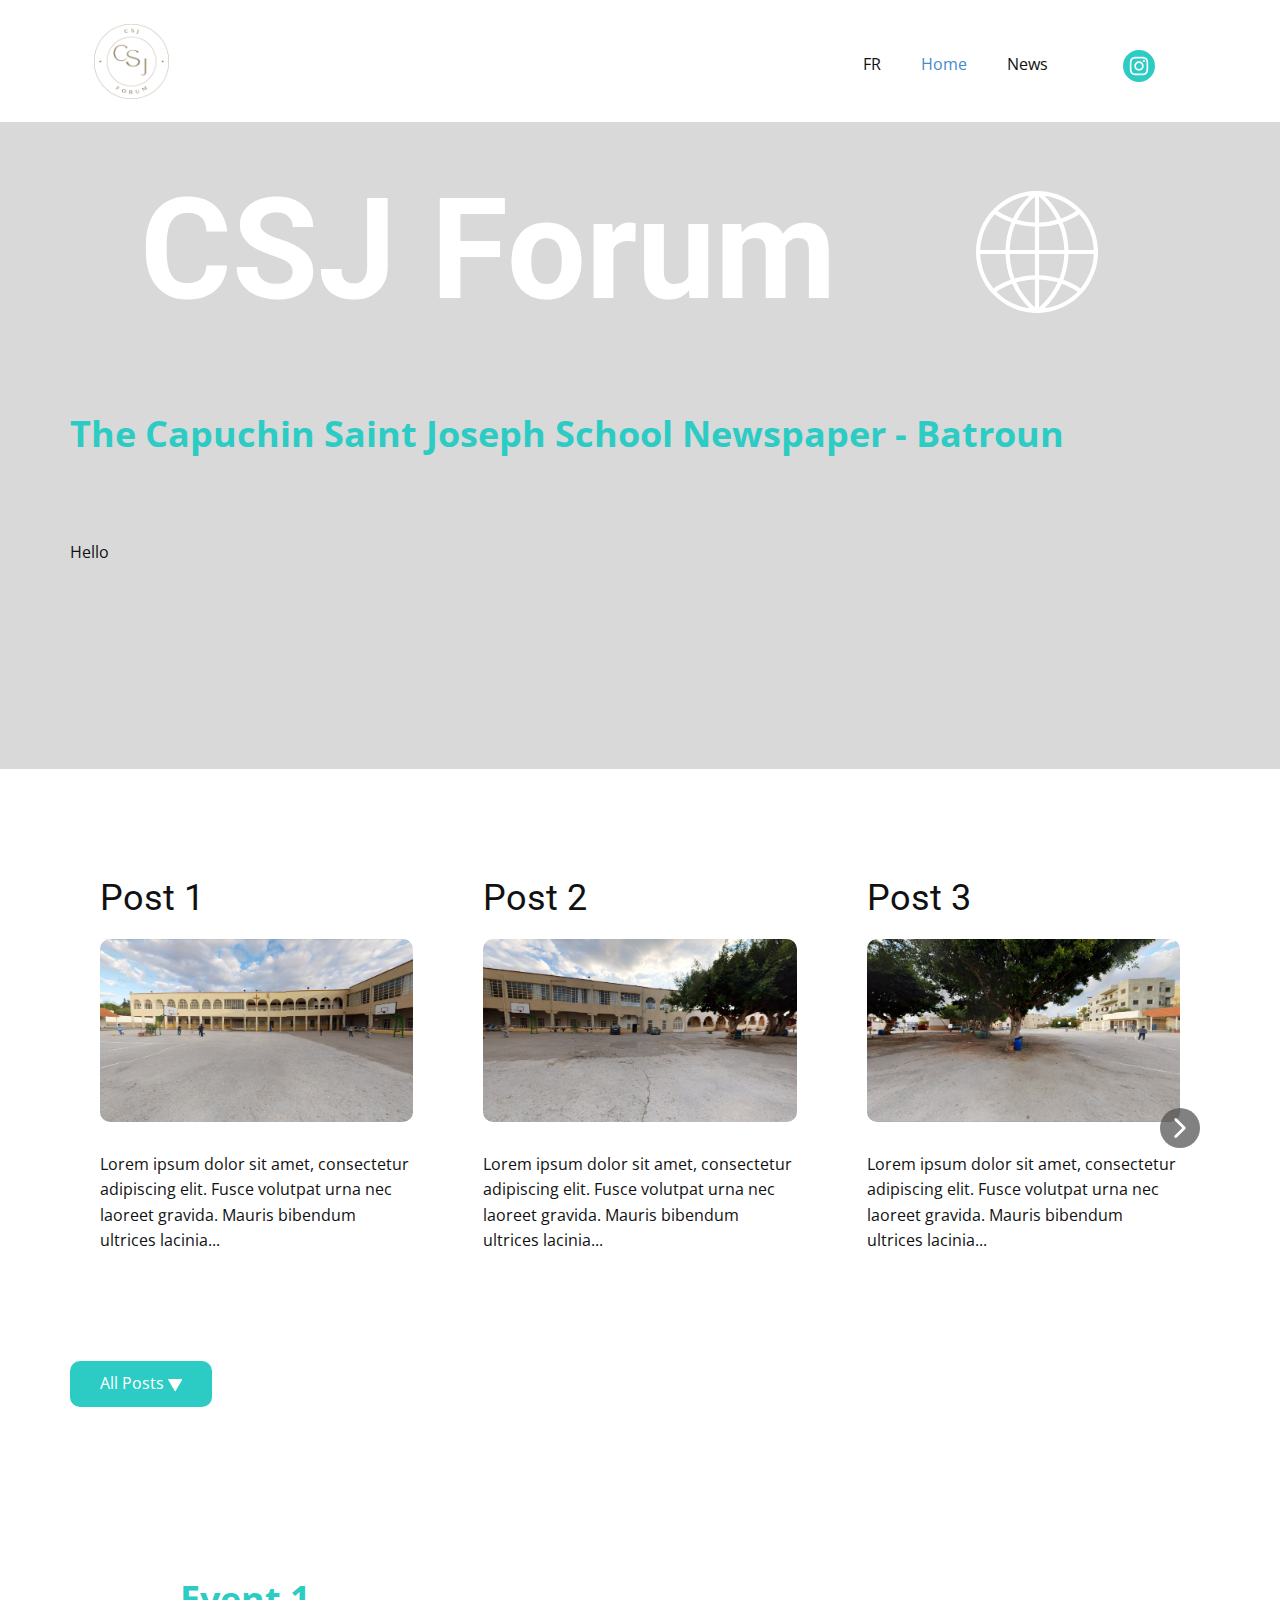
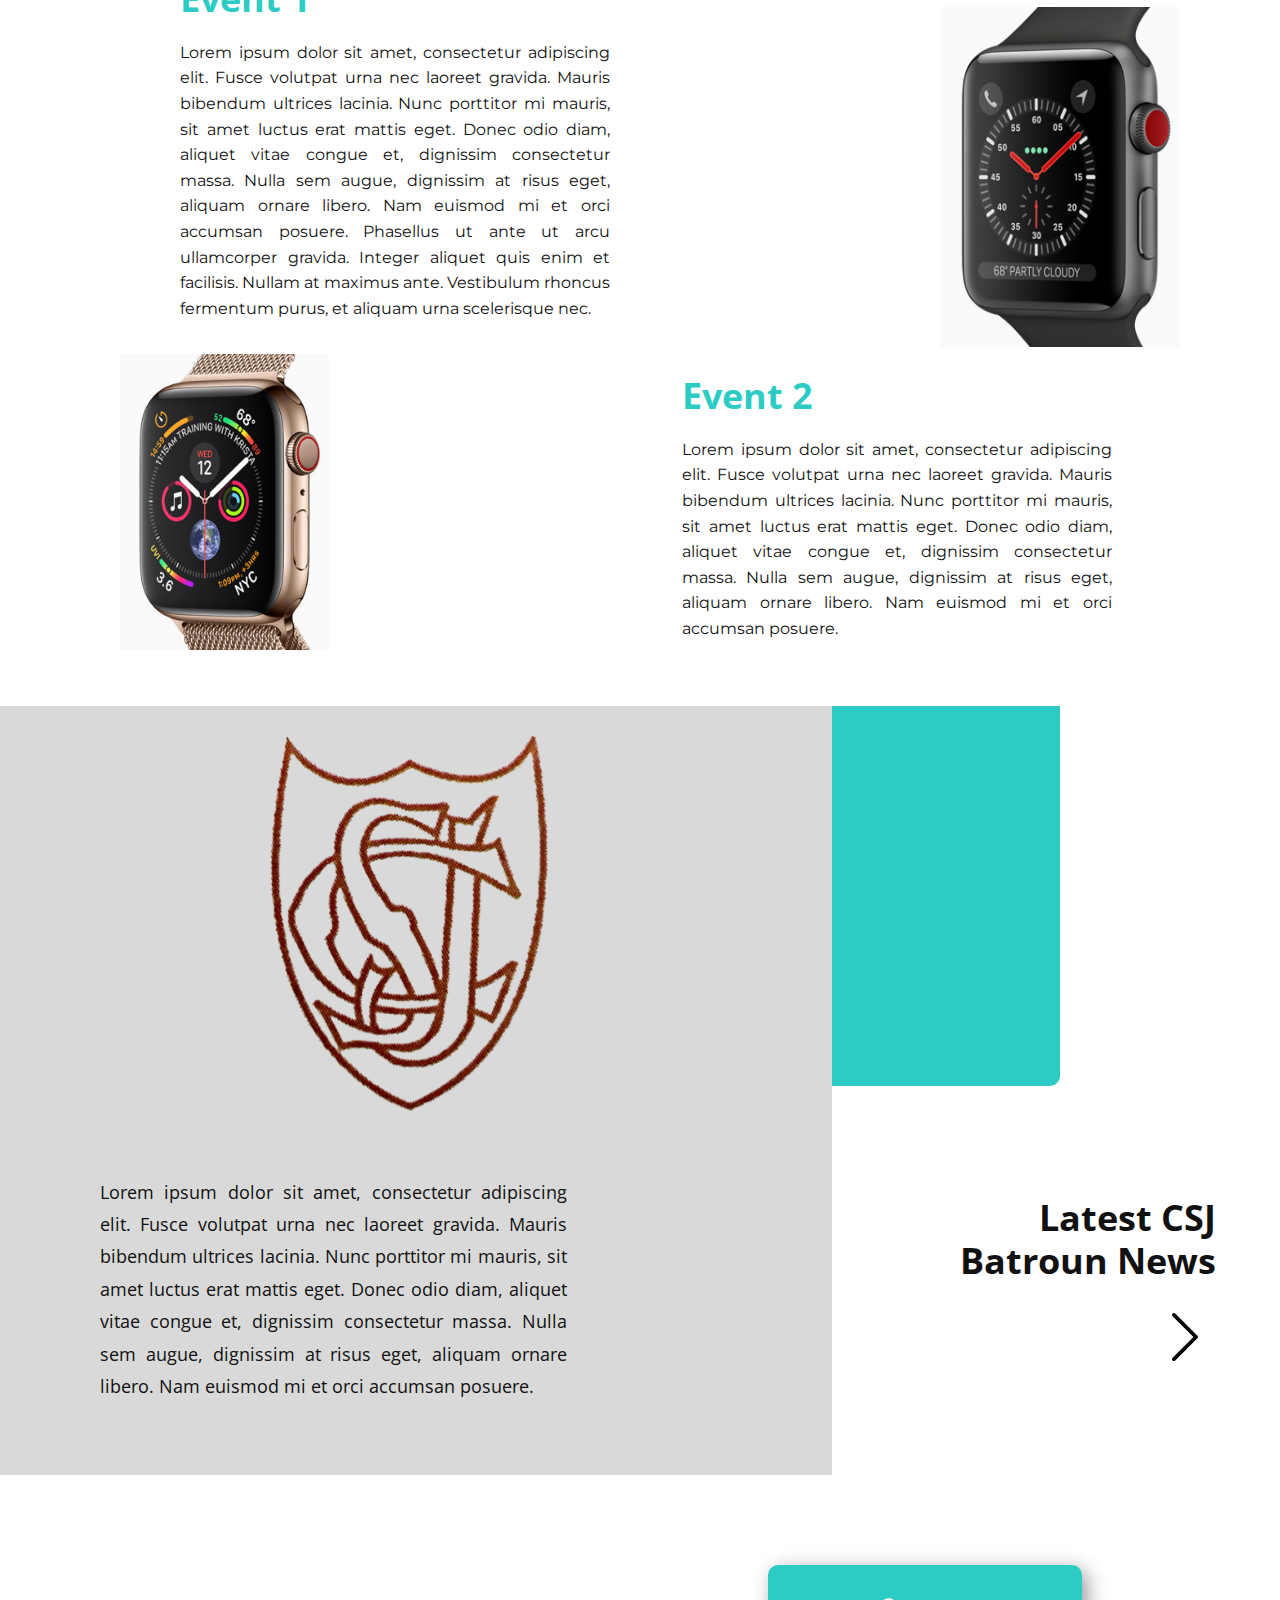
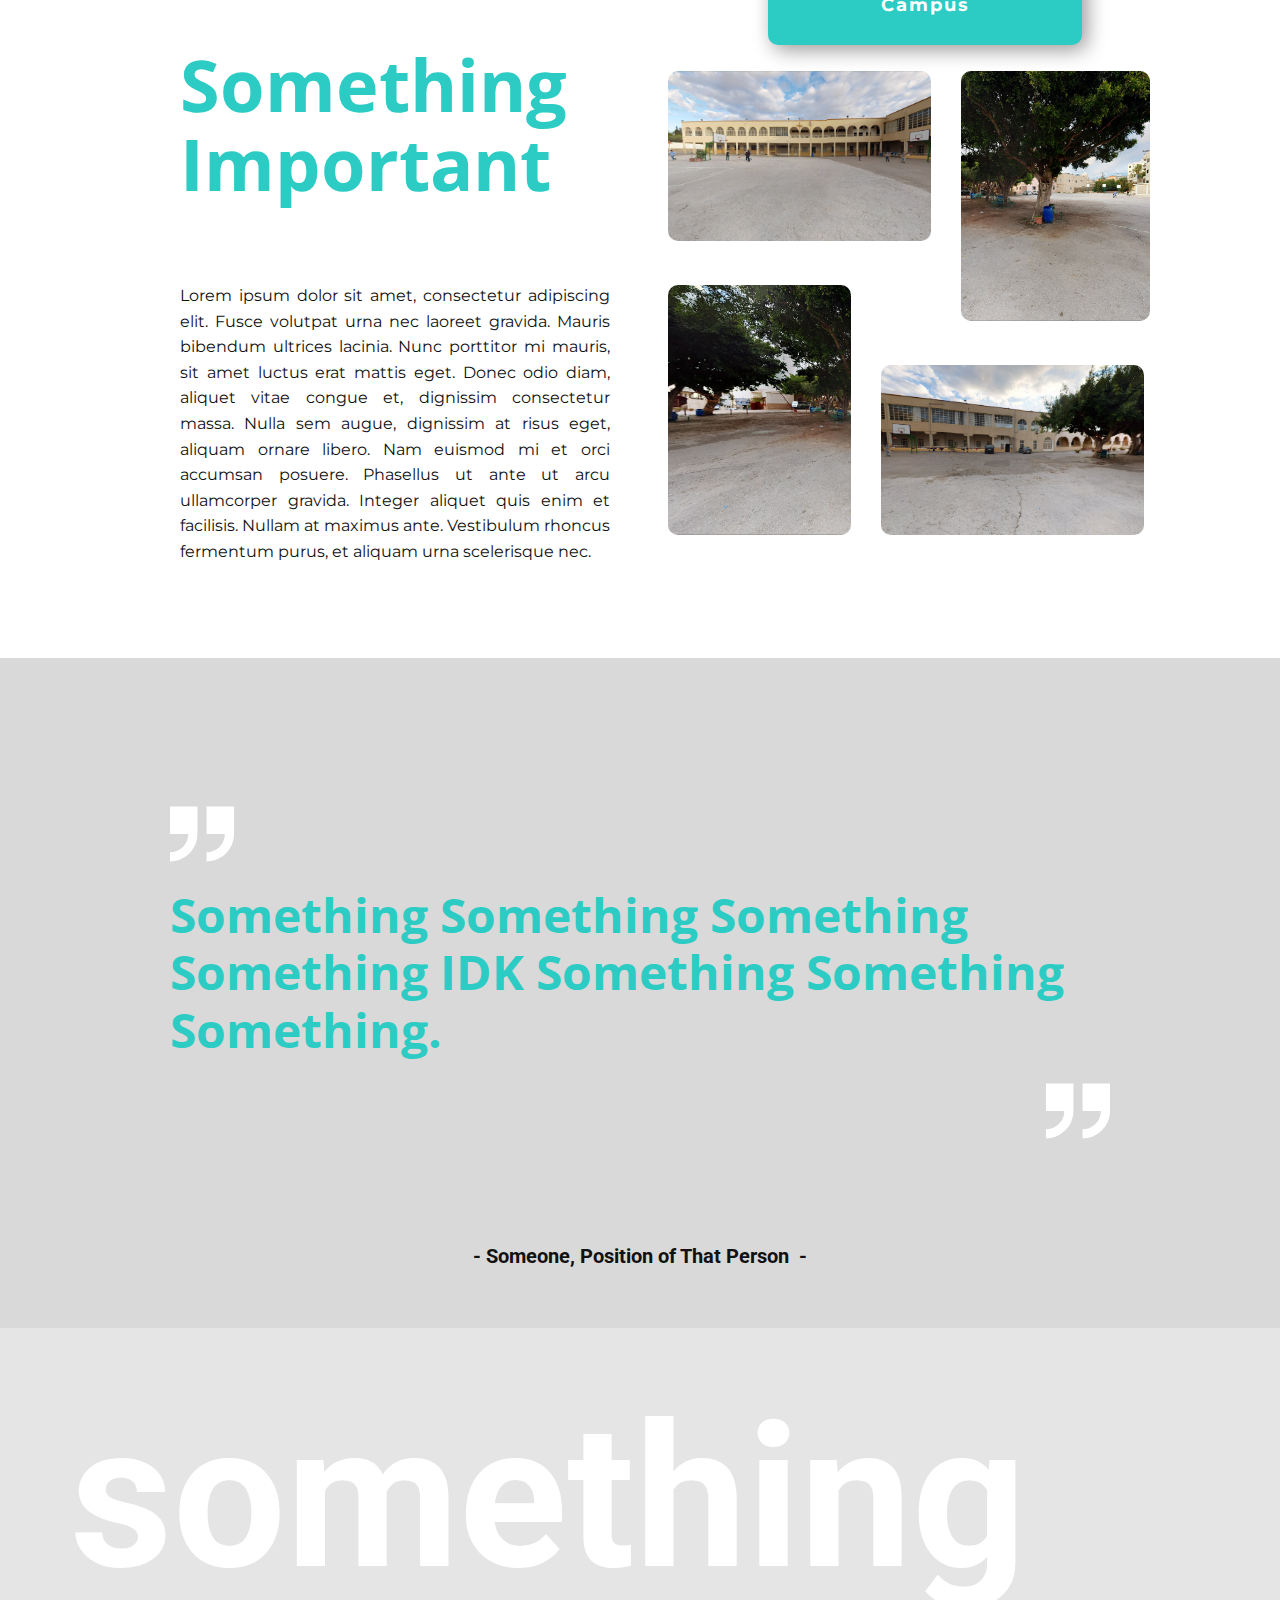
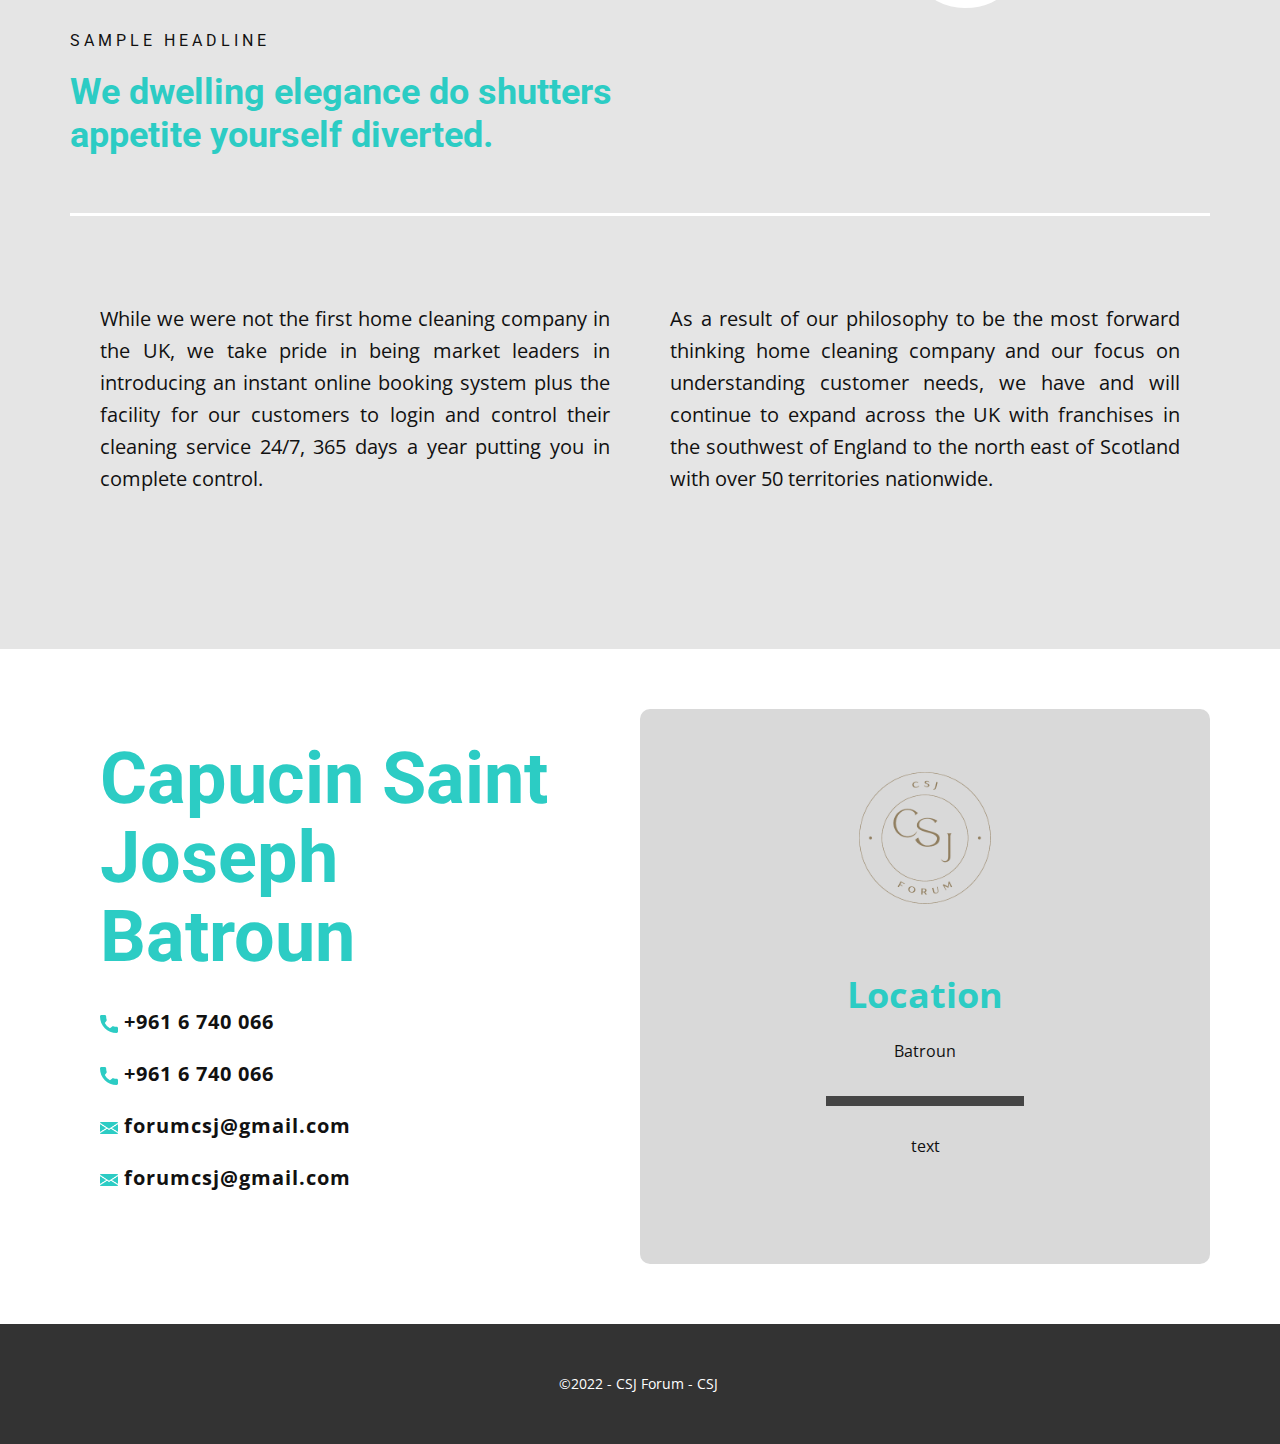
==== index.html @ afb4d29d "SIte" ====
<!DOCTYPE html>
<html style="font-size: 16px;">
  <head>
    <meta name="viewport" content="width=device-width, initial-scale=1.0">
    <meta charset="utf-8">
    <meta name="keywords" content="about us, Mission and Goals, Meet our team, solutio​​ns, ​We are information security.">
    <meta name="description" content="">
    <meta name="page_type" content="np-template-header-footer-from-plugin">
    <title>Home</title>
    <link rel="stylesheet" href="/nicepage.css" media="screen">
<link rel="stylesheet" href="/Home.css" media="screen">
    <script class="u-script" type="text/javascript" src="/jquery.js" defer=""></script>
    <script class="u-script" type="text/javascript" src="/nicepage.js" defer=""></script>
    <meta name="generator" content="Nicepage 4.8.2, nicepage.com">
    <link id="u-theme-google-font" rel="stylesheet" href="https://fonts.googleapis.com/css?family=Roboto:100,100i,300,300i,400,400i,500,500i,700,700i,900,900i|Open+Sans:300,300i,400,400i,500,500i,600,600i,700,700i,800,800i">
    <link id="u-page-google-font" rel="stylesheet" href="https://fonts.googleapis.com/css?family=Montserrat:100,100i,200,200i,300,300i,400,400i,500,500i,600,600i,700,700i,800,800i,900,900i">
    
    
    
    
    
    
    
    
    
    <script type="application/ld+json">{
		"@context": "http://schema.org",
		"@type": "Organization",
		"name": "",
		"logo": "/images/logocolored1.png",
		"sameAs": [
				"https://www.instagram.com/csjforum/"
		]
}</script>
    <meta name="theme-color" content="#478ac9">
    <meta property="og:title" content="Home">
    <meta property="og:type" content="website">
  </head>
  <body class="u-body u-overlap u-white u-xl-mode"><header class="u-clearfix u-header u-white u-header" id="sec-35df"><div class="u-clearfix u-sheet u-sheet-1">
        <a style="margin: 5px;" href="/home.html" data-page-id="754426439" class="u-image u-logo u-image-1" data-image-width="800" data-image-height="800" title="Home">
          <img src="/images/logocolored1.png" class="u-logo-image u-logo-image-1">
        </a>
        <nav class="u-menu u-menu-dropdown u-offcanvas u-menu-1">
          <div class="menu-collapse" style="font-size: 1rem; letter-spacing: 0px;">
            <a class="u-button-style u-custom-left-right-menu-spacing u-custom-padding-bottom u-custom-top-bottom-menu-spacing u-nav-link u-text-active-palette-1-base u-text-hover-palette-2-base" href="#">
              <svg class="u-svg-link" viewBox="0 0 24 24"><use xmlns:xlink="http://www.w3.org/1999/xlink" xlink:href="#menu-hamburger"></use></svg>
              <svg class="u-svg-content" version="1.1" id="menu-hamburger" viewBox="0 0 16 16" x="0px" y="0px" xmlns:xlink="http://www.w3.org/1999/xlink" xmlns="http://www.w3.org/2000/svg"><g><rect y="1" width="16" height="2"></rect><rect y="7" width="16" height="2"></rect><rect y="13" width="16" height="2"></rect>
</g></svg>
            </a>
          </div>
          <div class="u-custom-menu u-nav-container">
            <ul class="u-nav u-unstyled u-nav-1"><li class="u-nav-item"><a class="u-button-style u-nav-link u-text-active-palette-1-base u-text-hover-palette-2-base" href="index2.html" style="padding: 10px 20px;">FR</a>
            </li><li class="u-nav-item"><a class="u-button-style u-nav-link u-text-active-palette-1-base u-text-hover-palette-2-base" href="home.html" style="padding: 10px 20px;">Home</a>
</li><li class="u-nav-item"><a class="u-button-style u-nav-link u-text-active-palette-1-base u-text-hover-palette-2-base" href="/blog/blog.html" style="padding: 10px 20px;">News</a>
</li></ul>
          </div>
          <div class="u-custom-menu u-nav-container-collapse">
            <div class="u-black u-container-style u-inner-container-layout u-opacity u-opacity-95 u-sidenav">
              <div class="u-inner-container-layout u-sidenav-overflow">
                <div class="u-menu-close"></div>
                <ul class="u-align-center u-nav u-popupmenu-items u-unstyled u-nav-2"><li class="u-nav-item"><a class="u-button-style u-nav-link u-text-active-palette-1-base u-text-hover-palette-2-base" href="index2.html" style="padding: 10px 20px;">FR</a>
                </li><li class="u-nav-item"><a class="u-button-style u-nav-link" href="home.html">Home</a>
</li><li class="u-nav-item"><a class="u-button-style u-nav-link" href="/blog/blog.html">News</a>
</li></ul>
              </div>
            </div>
            <div class="u-black u-menu-overlay u-opacity u-opacity-70"></div>
          </div>
        </nav>
        <div class="u-enable-responsive u-social-icons u-spacing-30 u-social-icons-1">
          <a class="u-social-url" title="instagram" target="_blank" href="https://www.instagram.com/csjforum/"><span class="u-icon u-icon-circle u-social-icon u-social-instagram u-text-palette-4-dark-1"><svg class="u-svg-link" preserveAspectRatio="xMidYMin slice" viewBox="0 0 512 512"><use xmlns:xlink="http://www.w3.org/1999/xlink" xlink:href="#svg-3566"></use></svg><svg class="u-svg-content" viewBox="0 0 512 512" id="svg-3566"><path d="m305 256c0 27.0625-21.9375 49-49 49s-49-21.9375-49-49 21.9375-49 49-49 49 21.9375 49 49zm0 0"></path><path d="m370.59375 169.304688c-2.355469-6.382813-6.113281-12.160157-10.996094-16.902344-4.742187-4.882813-10.515625-8.640625-16.902344-10.996094-5.179687-2.011719-12.960937-4.40625-27.292968-5.058594-15.503906-.707031-20.152344-.859375-59.402344-.859375-39.253906 0-43.902344.148438-59.402344.855469-14.332031.65625-22.117187 3.050781-27.292968 5.0625-6.386719 2.355469-12.164063 6.113281-16.902344 10.996094-4.882813 4.742187-8.640625 10.515625-11 16.902344-2.011719 5.179687-4.40625 12.964843-5.058594 27.296874-.707031 15.5-.859375 20.148438-.859375 59.402344 0 39.25.152344 43.898438.859375 59.402344.652344 14.332031 3.046875 22.113281 5.058594 27.292969 2.359375 6.386719 6.113281 12.160156 10.996094 16.902343 4.742187 4.882813 10.515624 8.640626 16.902343 10.996094 5.179688 2.015625 12.964844 4.410156 27.296875 5.0625 15.5.707032 20.144532.855469 59.398438.855469 39.257812 0 43.90625-.148437 59.402344-.855469 14.332031-.652344 22.117187-3.046875 27.296874-5.0625 12.820313-4.945312 22.953126-15.078125 27.898438-27.898437 2.011719-5.179688 4.40625-12.960938 5.0625-27.292969.707031-15.503906.855469-20.152344.855469-59.402344 0-39.253906-.148438-43.902344-.855469-59.402344-.652344-14.332031-3.046875-22.117187-5.0625-27.296874zm-114.59375 162.179687c-41.691406 0-75.488281-33.792969-75.488281-75.484375s33.796875-75.484375 75.488281-75.484375c41.6875 0 75.484375 33.792969 75.484375 75.484375s-33.796875 75.484375-75.484375 75.484375zm78.46875-136.3125c-9.742188 0-17.640625-7.898437-17.640625-17.640625s7.898437-17.640625 17.640625-17.640625 17.640625 7.898437 17.640625 17.640625c-.003906 9.742188-7.898437 17.640625-17.640625 17.640625zm0 0"></path><path d="m256 0c-141.363281 0-256 114.636719-256 256s114.636719 256 256 256 256-114.636719 256-256-114.636719-256-256-256zm146.113281 316.605469c-.710937 15.648437-3.199219 26.332031-6.832031 35.683593-7.636719 19.746094-23.246094 35.355469-42.992188 42.992188-9.347656 3.632812-20.035156 6.117188-35.679687 6.832031-15.675781.714844-20.683594.886719-60.605469.886719-39.925781 0-44.929687-.171875-60.609375-.886719-15.644531-.714843-26.332031-3.199219-35.679687-6.832031-9.8125-3.691406-18.695313-9.476562-26.039063-16.957031-7.476562-7.339844-13.261719-16.226563-16.953125-26.035157-3.632812-9.347656-6.121094-20.035156-6.832031-35.679687-.722656-15.679687-.890625-20.6875-.890625-60.609375s.167969-44.929688.886719-60.605469c.710937-15.648437 3.195312-26.332031 6.828125-35.683593 3.691406-9.808594 9.480468-18.695313 16.960937-26.035157 7.339844-7.480469 16.226563-13.265625 26.035157-16.957031 9.351562-3.632812 20.035156-6.117188 35.683593-6.832031 15.675781-.714844 20.683594-.886719 60.605469-.886719s44.929688.171875 60.605469.890625c15.648437.710937 26.332031 3.195313 35.683593 6.824219 9.808594 3.691406 18.695313 9.480468 26.039063 16.960937 7.476563 7.34375 13.265625 16.226563 16.953125 26.035157 3.636719 9.351562 6.121094 20.035156 6.835938 35.683593.714843 15.675781.882812 20.683594.882812 60.605469s-.167969 44.929688-.886719 60.605469zm0 0"></path></svg></span>
          </a>
        </div>
      </div></header>
    <section class="u-clearfix u-grey-15 u-section-1" id="carousel_d22d">
      <div class="u-clearfix u-sheet u-valign-middle-md u-sheet-1">
        <br><h6 class="u-text u-text-body-alt-color u-text-1">CSJ Forum</h6><span class="u-icon u-text-white u-icon-1"><svg class="u-svg-link" preserveAspectRatio="xMidYMin slice" viewBox="0 0 58 58" ><use xmlns:xlink="http://www.w3.org/1999/xlink" xlink:href="#svg-b056"></use></svg><svg class="u-svg-content" viewBox="0 0 58 58" x="0px" y="0px" id="svg-b056" style="enable-background:new 0 0 58 58;"><path d="M50.688,48.222C55.232,43.101,58,36.369,58,29c0-7.667-2.996-14.643-7.872-19.834c0,0,0-0.001,0-0.001
	c-0.004-0.006-0.01-0.008-0.013-0.013c-5.079-5.399-12.195-8.855-20.11-9.126l-0.001-0.001L29.439,0.01C29.293,0.005,29.147,0,29,0
	s-0.293,0.005-0.439,0.01l-0.563,0.015l-0.001,0.001c-7.915,0.271-15.031,3.727-20.11,9.126c-0.004,0.005-0.01,0.007-0.013,0.013
	c0,0,0,0.001-0.001,0.002C2.996,14.357,0,21.333,0,29c0,7.369,2.768,14.101,7.312,19.222c0.006,0.009,0.006,0.019,0.013,0.028
	c0.018,0.025,0.044,0.037,0.063,0.06c5.106,5.708,12.432,9.385,20.608,9.665l0.001,0.001l0.563,0.015C28.707,57.995,28.853,58,29,58
	s0.293-0.005,0.439-0.01l0.563-0.015l0.001-0.001c8.185-0.281,15.519-3.965,20.625-9.685c0.013-0.017,0.034-0.022,0.046-0.04
	C50.682,48.241,50.682,48.231,50.688,48.222z M2.025,30h12.003c0.113,4.239,0.941,8.358,2.415,12.217
	c-2.844,1.029-5.563,2.409-8.111,4.131C4.585,41.891,2.253,36.21,2.025,30z M8.878,11.023c2.488,1.618,5.137,2.914,7.9,3.882
	C15.086,19.012,14.15,23.44,14.028,28H2.025C2.264,21.493,4.812,15.568,8.878,11.023z M55.975,28H43.972
	c-0.122-4.56-1.058-8.988-2.75-13.095c2.763-0.968,5.412-2.264,7.9-3.882C53.188,15.568,55.736,21.493,55.975,28z M28,14.963
	c-2.891-0.082-5.729-0.513-8.471-1.283C21.556,9.522,24.418,5.769,28,2.644V14.963z M28,16.963V28H16.028
	c0.123-4.348,1.035-8.565,2.666-12.475C21.7,16.396,24.821,16.878,28,16.963z M30,16.963c3.179-0.085,6.3-0.566,9.307-1.438
	c1.631,3.91,2.543,8.127,2.666,12.475H30V16.963z M30,14.963V2.644c3.582,3.125,6.444,6.878,8.471,11.036
	C35.729,14.45,32.891,14.881,30,14.963z M40.409,13.072c-1.921-4.025-4.587-7.692-7.888-10.835
	c5.856,0.766,11.125,3.414,15.183,7.318C45.4,11.017,42.956,12.193,40.409,13.072z M17.591,13.072
	c-2.547-0.879-4.991-2.055-7.294-3.517c4.057-3.904,9.327-6.552,15.183-7.318C22.178,5.38,19.512,9.047,17.591,13.072z M16.028,30
	H28v10.038c-3.307,0.088-6.547,0.604-9.661,1.541C16.932,37.924,16.141,34.019,16.028,30z M28,42.038v13.318
	c-3.834-3.345-6.84-7.409-8.884-11.917C21.983,42.594,24.961,42.124,28,42.038z M30,55.356V42.038
	c3.039,0.085,6.017,0.556,8.884,1.4C36.84,47.947,33.834,52.011,30,55.356z M30,40.038V30h11.972
	c-0.113,4.019-0.904,7.924-2.312,11.58C36.547,40.642,33.307,40.126,30,40.038z M43.972,30h12.003
	c-0.228,6.21-2.559,11.891-6.307,16.348c-2.548-1.722-5.267-3.102-8.111-4.131C43.032,38.358,43.859,34.239,43.972,30z
	 M9.691,47.846c2.366-1.572,4.885-2.836,7.517-3.781c1.945,4.36,4.737,8.333,8.271,11.698C19.328,54.958,13.823,52.078,9.691,47.846
	z M32.521,55.763c3.534-3.364,6.326-7.337,8.271-11.698c2.632,0.945,5.15,2.209,7.517,3.781
	C44.177,52.078,38.672,54.958,32.521,55.763z"></path></svg></span>
        <h6 class="u-custom-font u-text u-text-font u-text-palette-4-base u-text-2">The Capuchin Saint Joseph School Newspaper - Batroun<br><br></h6>
        <p class="u-text u-text-5">Hello</p>
      </div>
    </section>
    <section class="u-clearfix u-hidden-sm u-hidden-xs u-section-2" id="sec-8398">
      <div class="u-clearfix u-sheet u-valign-middle u-sheet-1"><!--blog--><!--blog_options_json--><!--{"type":"Recent","source":"","tags":"","count":""}--><!--/blog_options_json-->
        <div class="u-blog u-container-style u-expanded-width u-hidden-xs u-layout-horizontal u-blog-1">
          <div class="u-list-control"></div>
          <div class="u-repeater u-repeater-1"><!--blog_post-->
            <div class="u-blog-post u-container-style u-repeater-item">
              <div class="u-container-layout u-similar-container u-container-layout-1"><!--blog_post_header-->
                <h2 class="u-blog-control u-text">
                  <a class="u-post-header-link" href="blog/post-1.html"><!--blog_post_header_content-->Post 1<!--/blog_post_header_content--></a>
                </h2><!--/blog_post_header-->
                <a class="u-post-header-link" href="blog/post-1.html"><!--blog_post_image-->
                  <img src="/images/download.png" alt="" class="u-blog-control u-expanded-width u-image u-image-round u-radius-10 u-image-1" data-image-width="128" data-image-height="128"><!--/blog_post_image-->
                </a><!--blog_post_content-->
                <div class="u-blog-control u-post-content u-text u-text-2"><!--blog_post_content_content-->Lorem ipsum dolor sit amet, consectetur adipiscing elit. Fusce volutpat urna nec laoreet gravida. Mauris bibendum ultrices lacinia...<!--/blog_post_content_content--></div><!--/blog_post_content-->
              </div>
            </div><!--/blog_post--><!--blog_post-->
            <div class="u-blog-post u-container-style u-repeater-item">
              <div class="u-container-layout u-similar-container u-container-layout-2"><!--blog_post_header-->
                <h2 class="u-blog-control u-text">
                  <a class="u-post-header-link" href="blog/post-2.html"><!--blog_post_header_content-->Post 2<!--/blog_post_header_content--></a>
                </h2><!--/blog_post_header-->
                <a class="u-post-header-link" href="blog/post-2.html"><!--blog_post_image-->
                  <img src="/images/1618846166_6f6838dd65ed683632f0d0194c4ecbf4.png" alt="" class="u-blog-control u-expanded-width-lg u-expanded-width-md u-expanded-width-xl u-image u-image-round u-radius-10 u-image-2" data-image-width="128" data-image-height="128"><!--/blog_post_image-->
                </a><!--blog_post_content-->
                <div class="u-blog-control u-post-content u-text u-text-4"><!--blog_post_content_content-->Lorem ipsum dolor sit amet, consectetur adipiscing elit. Fusce volutpat urna nec laoreet gravida. Mauris bibendum ultrices lacinia...<!--/blog_post_content_content--></div><!--/blog_post_content-->
              </div>
            </div><!--/blog_post--><!--blog_post-->
            <div class="u-blog-post u-container-style u-repeater-item">
              <div class="u-container-layout u-similar-container u-container-layout-3"><!--blog_post_header-->
                <h2 class="u-blog-control u-text">
                  <a class="u-post-header-link" href="blog/post-3.html"><!--blog_post_header_content-->Post 3<!--/blog_post_header_content--></a>
                </h2><!--/blog_post_header-->
                <a class="u-post-header-link" href="blog/post-3.html"><!--blog_post_image-->
                  <img src="/images/download2.png" alt="" class="u-blog-control u-expanded-width-lg u-expanded-width-md u-expanded-width-xl u-image u-image-round u-radius-10 u-image-3" data-image-width="128" data-image-height="128"><!--/blog_post_image-->
                </a><!--blog_post_content-->
                <div class="u-blog-control u-post-content u-text u-text-6"><!--blog_post_content_content-->Lorem ipsum dolor sit amet, consectetur adipiscing elit. Fusce volutpat urna nec laoreet gravida. Mauris bibendum ultrices lacinia...<!--/blog_post_content_content--></div><!--/blog_post_content-->
              </div>
            </div><!--/blog_post--><!--blog_post-->
            <div class="u-blog-post u-container-style u-repeater-item">
              <div class="u-container-layout u-similar-container u-container-layout-4"><!--blog_post_header-->
                <h2 class="u-blog-control u-text">
                  <a class="u-post-header-link" href="blog/post-4.html"><!--blog_post_header_content-->Post 4<!--/blog_post_header_content--></a>
                </h2><!--/blog_post_header-->
                <a class="u-post-header-link" href="blog/post-4.html"><!--blog_post_image-->
                  <img src="/images/pic5.jpg" alt="" class="u-blog-control u-expanded-width-lg u-expanded-width-md u-expanded-width-xl u-image u-image-round u-radius-10 u-image-4" data-image-width="128" data-image-height="128"><!--/blog_post_image-->
                </a><!--blog_post_content-->
                <div class="u-blog-control u-post-content u-text u-text-8"><!--blog_post_content_content-->Lorem ipsum dolor sit amet, consectetur adipiscing elit. Fusce volutpat urna nec laoreet gravida. Mauris bibendum ultrices lacinia...<!--/blog_post_content_content--></div><!--/blog_post_content-->
              </div>
            </div><!--/blog_post-->
          </div><a href="/blog/blog.html" class="u-border-none u-btn u-btn-round u-button-style u-hover-palette-4-light-1 u-palette-4-base u-radius-10 u-text-body-alt-color u-text-hover-white u-btn-1">All Posts&nbsp;<span class="u-icon u-text-white u-icon-1"><svg class="u-svg-content" viewBox="0 0 490.677 490.677" x="0px" y="0px" style="width: 1em; height: 1em;"><path d="M489.272,37.339c-1.92-3.307-5.44-5.333-9.259-5.333H10.68c-3.819,0-7.339,2.027-9.259,5.333    c-1.899,3.307-1.899,7.36,0.021,10.667l234.667,405.333c1.899,3.307,5.419,5.333,9.237,5.333s7.339-2.027,9.237-5.333 L489.251,48.005C491.149,44.72,491.149,40.645,489.272,37.339z"></path></svg><img></span>
          </a>
          <div class="u-list-control"></div>
          <a class="u-absolute-vcenter u-gallery-nav u-gallery-nav-prev u-grey-70 u-icon-circle u-opacity u-opacity-70 u-spacing-10 u-text-white u-gallery-nav-1" href="#" role="button">
            <span aria-hidden="true">
              <svg viewBox="0 0 451.847 451.847"><path d="M97.141,225.92c0-8.095,3.091-16.192,9.259-22.366L300.689,9.27c12.359-12.359,32.397-12.359,44.751,0
c12.354,12.354,12.354,32.388,0,44.748L173.525,225.92l171.903,171.909c12.354,12.354,12.354,32.391,0,44.744
c-12.354,12.365-32.386,12.365-44.745,0l-194.29-194.281C100.226,242.115,97.141,234.018,97.141,225.92z"></path></svg>
            </span>
            <span class="sr-only">
              <svg viewBox="0 0 451.847 451.847"><path d="M97.141,225.92c0-8.095,3.091-16.192,9.259-22.366L300.689,9.27c12.359-12.359,32.397-12.359,44.751,0
c12.354,12.354,12.354,32.388,0,44.748L173.525,225.92l171.903,171.909c12.354,12.354,12.354,32.391,0,44.744
c-12.354,12.365-32.386,12.365-44.745,0l-194.29-194.281C100.226,242.115,97.141,234.018,97.141,225.92z"></path></svg>
            </span>
          </a>
          <a class="u-absolute-vcenter u-gallery-nav u-gallery-nav-next u-grey-70 u-icon-circle u-opacity u-opacity-70 u-spacing-10 u-text-white u-gallery-nav-2" href="#" role="button">
            <span aria-hidden="true">
              <svg viewBox="0 0 451.846 451.847"><path d="M345.441,248.292L151.154,442.573c-12.359,12.365-32.397,12.365-44.75,0c-12.354-12.354-12.354-32.391,0-44.744
L278.318,225.92L106.409,54.017c-12.354-12.359-12.354-32.394,0-44.748c12.354-12.359,32.391-12.359,44.75,0l194.287,194.284
c6.177,6.18,9.262,14.271,9.262,22.366C354.708,234.018,351.617,242.115,345.441,248.292z"></path></svg>
            </span>
            <span class="sr-only">
              <svg viewBox="0 0 451.846 451.847"><path d="M345.441,248.292L151.154,442.573c-12.359,12.365-32.397,12.365-44.75,0c-12.354-12.354-12.354-32.391,0-44.744
L278.318,225.92L106.409,54.017c-12.354-12.359-12.354-32.394,0-44.748c12.354-12.359,32.391-12.359,44.75,0l194.287,194.284
c6.177,6.18,9.262,14.271,9.262,22.366C354.708,234.018,351.617,242.115,345.441,248.292z"></path></svg>
            </span>
          </a>
        </div>
      </div>
    </section>
    <section class="u-clearfix u-section-3" id="carousel_283c">
      <div class="u-clearfix u-sheet u-sheet-1">
        <div class="u-blog u-container-style u-expanded-width-sm u-expanded-width-xs u-hidden-lg u-hidden-md u-hidden-xl u-layout-horizontal u-blog-1">
          <div class="u-list-control"></div>
          <div class="u-repeater u-repeater-1">
            <div class="u-blog-post u-container-style u-repeater-item">
              <div class="u-container-layout u-similar-container u-container-layout-1">
                <h2 class="u-blog-control u-text">
                  <a class="u-post-header-link" href="blog/post-1.html">Post 1</a>
                </h2>
                <a class="u-post-header-link" href="blog/post-1.html">
                  <img src="/images/download-10.png" alt="" class="u-blog-control u-expanded-width u-image u-image-default u-image-1">
                </a>
                <div class="u-blog-control u-post-content u-text">Lorem ipsum dolor sit amet, consectetur adipiscing elit. Fusce volutpat urna nec laoreet gravida. Mauris bibendum ultrices lacinia...</div>
              </div>
            </div>
            <div class="u-blog-post u-container-style u-repeater-item">
              <div class="u-container-layout u-similar-container u-container-layout-2">
                <h2 class="u-blog-control u-text">
                  <a class="u-post-header-link" href="blog/post-2.html">Post 2</a>
                </h2>
                <a class="u-post-header-link" href="blog/post-2.html">
                  <img src="/images/1618846166_6f6838dd65ed683632f0d0194c4ecbf4-11.png" alt="" class="u-blog-control u-expanded-width u-image u-image-default u-image-2"><!--/blog_post_image-->
                </a>
                <div class="u-blog-control u-post-content u-text">Lorem ipsum dolor sit amet, consectetur adipiscing elit. Fusce volutpat urna nec laoreet gravida. Mauris bibendum ultrices lacinia...<!--/blog_post_content_content--></div><!--/blog_post_content-->
              </div>
            </div>
            <div class="u-blog-post u-container-style u-repeater-item">
              <div class="u-container-layout u-similar-container u-container-layout-3">
                <h2 class="u-blog-control u-text">
                  <a class="u-post-header-link" href="blog/post-3.html">Post 3</a>
                </h2>
                <a class="u-post-header-link" href="blog/post-3.html">
                  <img src="/images/download2-12.png" alt="" class="u-blog-control u-expanded-width u-image u-image-default u-image-3"><!--/blog_post_image-->
                </a><!--blog_post_content-->
                <div class="u-blog-control u-post-content u-text"><!--blog_post_content_content-->Lorem ipsum dolor sit amet, consectetur adipiscing elit. Fusce volutpat urna nec laoreet gravida. Mauris bibendum ultrices lacinia...<!--/blog_post_content_content--></div><!--/blog_post_content-->
              </div>
            </div><!--/blog_post--><!--blog_post-->
            <div class="u-blog-post u-container-style u-repeater-item">
              <div class="u-container-layout u-similar-container u-container-layout-4"><!--blog_post_header-->
                <h2 class="u-blog-control u-text">
                  <a class="u-post-header-link" href="blog/post-4.html">Post 4</a>
                </h2><!--/blog_post_header-->
                <a class="u-post-header-link" href="blog/post-4.html"><!--blog_post_image-->
                  <img src="/images/pic5.jpg" alt="" class="u-blog-control u-expanded-width u-image u-image-default u-image-4"><!--/blog_post_image-->
                </a><!--blog_post_content-->
                <div class="u-blog-control u-post-content u-text"><!--blog_post_content_content-->Lorem ipsum dolor sit amet, consectetur adipiscing elit. Fusce volutpat urna nec laoreet gravida. Mauris bibendum ultrices lacinia...<!--/blog_post_content_content--></div><!--/blog_post_content-->
              </div>
            </div><!--/blog_post-->
          </div>
          <div class="u-list-control"></div>
          <a class="u-absolute-vcenter u-gallery-nav u-gallery-nav-prev u-grey-70 u-icon-circle u-opacity u-opacity-70 u-spacing-10 u-text-white u-gallery-nav-1" href="#" role="button">
            <span aria-hidden="true">
              <svg viewBox="0 0 451.847 451.847"><path d="M97.141,225.92c0-8.095,3.091-16.192,9.259-22.366L300.689,9.27c12.359-12.359,32.397-12.359,44.751,0
c12.354,12.354,12.354,32.388,0,44.748L173.525,225.92l171.903,171.909c12.354,12.354,12.354,32.391,0,44.744
c-12.354,12.365-32.386,12.365-44.745,0l-194.29-194.281C100.226,242.115,97.141,234.018,97.141,225.92z"></path></svg>
            </span>
            <span class="sr-only">
              <svg viewBox="0 0 451.847 451.847"><path d="M97.141,225.92c0-8.095,3.091-16.192,9.259-22.366L300.689,9.27c12.359-12.359,32.397-12.359,44.751,0
c12.354,12.354,12.354,32.388,0,44.748L173.525,225.92l171.903,171.909c12.354,12.354,12.354,32.391,0,44.744
c-12.354,12.365-32.386,12.365-44.745,0l-194.29-194.281C100.226,242.115,97.141,234.018,97.141,225.92z"></path></svg>
            </span>
          </a>
          <a class="u-absolute-vcenter u-gallery-nav u-gallery-nav-next u-grey-70 u-icon-circle u-opacity u-opacity-70 u-spacing-10 u-text-white u-gallery-nav-2" href="#" role="button">
            <span aria-hidden="true">
              <svg viewBox="0 0 451.846 451.847"><path d="M345.441,248.292L151.154,442.573c-12.359,12.365-32.397,12.365-44.75,0c-12.354-12.354-12.354-32.391,0-44.744
L278.318,225.92L106.409,54.017c-12.354-12.359-12.354-32.394,0-44.748c12.354-12.359,32.391-12.359,44.75,0l194.287,194.284
c6.177,6.18,9.262,14.271,9.262,22.366C354.708,234.018,351.617,242.115,345.441,248.292z"></path></svg>
            </span>
            <span class="sr-only">
              <svg viewBox="0 0 451.846 451.847"><path d="M345.441,248.292L151.154,442.573c-12.359,12.365-32.397,12.365-44.75,0c-12.354-12.354-12.354-32.391,0-44.744
L278.318,225.92L106.409,54.017c-12.354-12.359-12.354-32.394,0-44.748c12.354-12.359,32.391-12.359,44.75,0l194.287,194.284
c6.177,6.18,9.262,14.271,9.262,22.366C354.708,234.018,351.617,242.115,345.441,248.292z"></path></svg>
            </span>
          </a>
        </div><!--/blog-->
        <div class="u-clearfix u-expanded-width u-layout-wrap u-layout-wrap-1">
          <div class="u-layout">
            <div class="u-layout-row">
              <div class="u-container-style u-layout-cell u-size-30 u-layout-cell-1">
                <div class="u-container-layout u-container-layout-5">
                  <h6 class="u-align-justify u-custom-font u-text u-text-font u-text-palette-4-base u-text-9">Event 1</h6>
                  <p class="u-align-justify u-custom-font u-font-montserrat u-text u-text-10"> Lorem ipsum dolor sit amet, consectetur adipiscing elit. Fusce volutpat urna nec laoreet gravida. Mauris bibendum ultrices lacinia. Nunc porttitor mi mauris, sit amet luctus erat mattis eget. Donec odio diam, aliquet vitae congue et, dignissim consectetur massa. Nulla sem augue, dignissim at risus eget, aliquam ornare libero. Nam euismod mi et orci accumsan posuere. Phasellus ut ante ut arcu ullamcorper gravida. Integer aliquet quis enim et facilisis. Nullam at maximus ante. Vestibulum rhoncus fermentum purus, et aliquam urna scelerisque nec.</p>
                  <img class="u-image u-image-default u-image-5" src="/images/d2e51009a0d5b9585eed3211194d5f8b.jpeg" alt="" data-image-width="256" data-image-height="363">
                </div>
              </div>
              <div class="u-container-style u-layout-cell u-size-30 u-layout-cell-2">
                <div class="u-container-layout u-container-layout-6">
                  <img class="u-image u-image-default u-image-6" src="/images/3341dacb8a1d426a18c9a7acd990c1f8.jpeg" alt="" data-image-width="256" data-image-height="363">
                  <h6 class="u-align-left u-custom-font u-text u-text-font u-text-palette-4-base u-text-11">Event 2</h6>
                  <p class="u-align-justify u-custom-font u-font-montserrat u-text u-text-12"> Lorem ipsum dolor sit amet, consectetur adipiscing elit. Fusce volutpat urna nec laoreet gravida. Mauris bibendum ultrices lacinia. Nunc porttitor mi mauris, sit amet luctus erat mattis eget. Donec odio diam, aliquet vitae congue et, dignissim consectetur massa. Nulla sem augue, dignissim at risus eget, aliquam ornare libero. Nam euismod mi et orci accumsan posuere.&nbsp;</p>
                </div>
              </div>
            </div>
          </div>
        </div>
      </div>
    </section>
    <section class="u-clearfix u-section-4" id="carousel_e9b9">
      <div class="u-clearfix u-expanded-width u-layout-wrap u-layout-wrap-1">
        <div class="u-layout">
          <div class="u-layout-row">
            <div class="u-align-justify u-container-style u-grey-15 u-layout-cell u-size-39 u-layout-cell-1">
              <div class="u-container-layout u-container-layout-1">
                <img class="u-image u-image-default u-image-1" src="/images/logonobg.png" alt="" data-image-width="210" data-image-height="216">
                <p class="u-text u-text-1"> Lorem ipsum dolor sit amet, consectetur adipiscing elit. Fusce volutpat urna nec laoreet gravida. Mauris bibendum ultrices lacinia. Nunc porttitor mi mauris, sit amet luctus erat mattis eget. Donec odio diam, aliquet vitae congue et, dignissim consectetur massa. Nulla sem augue, dignissim at risus eget, aliquam ornare libero. Nam euismod mi et orci accumsan posuere.</p>
              </div>
            </div>
            <div class="u-align-right u-container-style u-layout-cell u-size-21 u-layout-cell-2">
              <div class="u-container-layout u-valign-bottom-xs u-container-layout-2">
                <div class="u-bottom-right-radius-10 u-palette-4-base u-shape u-shape-round u-shape-1"></div>
                <h3 class="u-custom-font u-text u-text-font u-text-2"> Latest CSJ Batroun News</h3><span class="u-icon u-icon-circle u-text-black u-icon-1" data-href="/blog/post-1.html" data-page-id="83857999"><svg class="u-svg-link" preserveAspectRatio="xMidYMin slice" viewBox="0 0 512.002 512.002" ><use xmlns:xlink="http://www.w3.org/1999/xlink" xlink:href="#svg-a25b"></use></svg><svg class="u-svg-content" viewBox="0 0 512.002 512.002" x="0px" y="0px" id="svg-a25b" style="enable-background:new 0 0 512.002 512.002;"><g><g><path d="M388.425,241.951L151.609,5.79c-7.759-7.733-20.321-7.72-28.067,0.04c-7.74,7.759-7.72,20.328,0.04,28.067l222.72,222.105    L123.574,478.106c-7.759,7.74-7.779,20.301-0.04,28.061c3.883,3.89,8.97,5.835,14.057,5.835c5.074,0,10.141-1.932,14.017-5.795    l236.817-236.155c3.737-3.718,5.834-8.778,5.834-14.05S392.156,245.676,388.425,241.951z"></path>
</g>
</g></svg></span>
              </div>
            </div>
          </div>
        </div>
      </div>
    </section>
    <section class="u-clearfix u-section-5" id="carousel_be6f">
      <div class="u-clearfix u-sheet u-sheet-1">
        <div class="u-clearfix u-expanded-width u-layout-wrap u-layout-wrap-1">
          <div class="u-layout">
            <div class="u-layout-row">
              <div class="u-container-style u-layout-cell u-size-30 u-layout-cell-1">
                <div class="u-container-layout u-valign-top-sm u-valign-top-xs u-container-layout-1">
                  <h2 class="u-custom-font u-text u-text-font u-text-palette-4-base u-text-1">Something Important </h2>
                  <p class="u-align-justify u-custom-font u-font-montserrat u-text u-text-2"> Lorem ipsum dolor sit amet, consectetur adipiscing elit. Fusce volutpat urna nec laoreet gravida. Mauris bibendum ultrices lacinia. Nunc porttitor mi mauris, sit amet luctus erat mattis eget. Donec odio diam, aliquet vitae congue et, dignissim consectetur massa. Nulla sem augue, dignissim at risus eget, aliquam ornare libero. Nam euismod mi et orci accumsan posuere. Phasellus ut ante ut arcu ullamcorper gravida. Integer aliquet quis enim et facilisis. Nullam at maximus ante. Vestibulum rhoncus fermentum purus, et aliquam urna scelerisque nec.</p>
                </div>
              </div>
              <div class="u-container-style u-layout-cell u-size-30 u-layout-cell-2">
                <div class="u-container-layout u-container-layout-2">
                  <div class="u-container-style u-group u-palette-4-base u-radius-10 u-shape-round u-group-1">
                    <div class="u-container-layout u-container-layout-3">
                      <h6 class="u-align-center u-custom-font u-font-montserrat u-text u-text-default u-text-3">Campus</h6>
                    </div>
                  </div>
                  <img class="u-image u-image-round u-radius-10 u-image-1" src="/images/download-17.png" alt="" data-image-width="2560" data-image-height="1440">
                  <img class="u-image u-image-round u-radius-10 u-image-2" src="/images/pic3.png" alt="" data-image-width="2560" data-image-height="1440">
                  <img class="u-image u-image-round u-radius-10 u-image-3" src="/images/pic4.png" alt="" data-image-width="1600" data-image-height="1228">
                  <img class="u-image u-image-round u-radius-10 u-image-4" src="/images/1618846166_6f6838dd65ed683632f0d0194c4ecbf4-20.png" alt="" data-image-width="1600" data-image-height="900">
                </div>
              </div>
            </div>
          </div>
        </div>
      </div>
    </section>
    <section class="u-align-center u-clearfix u-grey-15 u-section-6" id="carousel_9687">
      <div class="u-clearfix u-sheet u-valign-middle-sm u-sheet-1">
        <div class="u-container-style u-expanded-width-sm u-expanded-width-xs u-group u-shape-rectangle u-group-1">
          <div class="u-container-layout u-valign-bottom-lg u-valign-bottom-md u-valign-bottom-xl u-valign-top-sm u-valign-top-xs u-container-layout-1"><span class="u-icon u-icon-circle u-text-white u-icon-1"><svg class="u-svg-link" preserveAspectRatio="xMidYMin slice" viewBox="0 0 409.294 409.294" ><use xmlns:xlink="http://www.w3.org/1999/xlink" xlink:href="#svg-5c4d"></use></svg><svg class="u-svg-content" viewBox="0 0 409.294 409.294" id="svg-5c4d"><path d="m233.882 29.235v175.412h116.941c0 64.48-52.461 116.941-116.941 116.941v58.471c96.728 0 175.412-78.684 175.412-175.412v-175.412z"></path><path d="m0 204.647h116.941c0 64.48-52.461 116.941-116.941 116.941v58.471c96.728 0 175.412-78.684 175.412-175.412v-175.412h-175.412z"></path></svg></span>
            <h4 class="u-custom-font u-text u-text-font u-text-palette-4-base u-text-1">Something Something Something Something IDK Something Something Something.</h4><span class="u-icon u-icon-circle u-text-white u-icon-2"><svg class="u-svg-link" preserveAspectRatio="xMidYMin slice" viewBox="0 0 409.294 409.294" ><use xmlns:xlink="http://www.w3.org/1999/xlink" xlink:href="#svg-0171"></use></svg><svg class="u-svg-content" viewBox="0 0 409.294 409.294" id="svg-0171"><path d="m233.882 29.235v175.412h116.941c0 64.48-52.461 116.941-116.941 116.941v58.471c96.728 0 175.412-78.684 175.412-175.412v-175.412z"></path><path d="m0 204.647h116.941c0 64.48-52.461 116.941-116.941 116.941v58.471c96.728 0 175.412-78.684 175.412-175.412v-175.412h-175.412z"></path></svg></span>
          </div>
        </div>
        <h5 class="u-text u-text-2">- Someone, Position of That Person&nbsp; -</h5>
      </div>
    </section>
    <section class="u-clearfix u-grey-10 u-section-7" id="carousel_1b1c">
      <div class="u-clearfix u-sheet u-sheet-1">
        <h2 class="u-text u-text-body-alt-color u-text-1">something</h2>
        <h6 class="u-text u-text-2">Sample Headline</h6>
        <h3 class="u-text u-text-palette-4-base u-text-3"> We dwelling elegance do shutters appetite yourself diverted.</h3>
        <div class="u-border-3 u-border-white u-expanded-width u-line u-line-horizontal u-line-1"></div>
        <div class="u-clearfix u-expanded-width u-layout-wrap u-layout-wrap-1">
          <div class="u-layout">
            <div class="u-layout-row">
              <div class="u-align-justify u-container-style u-layout-cell u-size-30 u-layout-cell-1">
                <div class="u-container-layout u-container-layout-1">
                  <p class="u-text u-text-default u-text-4"> While we were not the first home cleaning company in the UK, we take pride in being market leaders in introducing an instant online booking system plus the facility for our customers to login and control their cleaning service 24/7, 365 days a year putting you in complete control.&nbsp;</p>
                </div>
              </div>
              <div class="u-align-justify u-container-style u-layout-cell u-size-30 u-layout-cell-2">
                <div class="u-container-layout u-container-layout-2">
                  <p class="u-text u-text-default u-text-5"> As a result of our philosophy to be the most forward thinking home cleaning company and our focus on understanding customer needs, we have and will continue to expand across the UK with franchises in the southwest of England to the north east of Scotland with over 50 territories nationwide.</p>
                </div>
              </div>
            </div>
          </div>
        </div>
      </div>
    </section>
    <section class="u-clearfix u-section-8" id="carousel_79ef">
      <div class="u-clearfix u-sheet u-valign-middle u-sheet-1">
        <div class="u-clearfix u-expanded-width u-layout-wrap u-layout-wrap-1">
          <div class="u-layout">
            <div class="u-layout-row">
              <div class="u-container-style u-layout-cell u-size-30 u-layout-cell-1">
                <div class="u-container-layout u-valign-top u-container-layout-1">
                  <h2 class="u-text u-text-default u-text-palette-4-base u-text-1">Capucin Saint Joseph Batroun</h2>
                  <a href="tel:+961 6 740 066" class="u-active-none u-btn u-button-style u-hover-none u-none u-text-hover-palette-4-base u-btn-1"><span class="u-icon u-text-palette-4-base"><svg class="u-svg-content" viewBox="0 0 405.333 405.333" x="0px" y="0px" style="width: 1em; height: 1em;"><path d="M373.333,266.88c-25.003,0-49.493-3.904-72.704-11.563c-11.328-3.904-24.192-0.896-31.637,6.699l-46.016,34.752    c-52.8-28.181-86.592-61.952-114.389-114.368l33.813-44.928c8.512-8.512,11.563-20.971,7.915-32.64    C142.592,81.472,138.667,56.96,138.667,32c0-17.643-14.357-32-32-32H32C14.357,0,0,14.357,0,32    c0,205.845,167.488,373.333,373.333,373.333c17.643,0,32-14.357,32-32V298.88C405.333,281.237,390.976,266.88,373.333,266.88z"></path></svg><img></span>&nbsp;​+961 6 740 066
                  </a>
                  <a href="tel:+961 6 740 066" class="u-active-none u-btn u-button-style u-hover-none u-none u-text-hover-palette-4-base u-btn-2"><span class="u-icon u-text-palette-4-base"><svg class="u-svg-content" viewBox="0 0 405.333 405.333" x="0px" y="0px" style="width: 1em; height: 1em;"><path d="M373.333,266.88c-25.003,0-49.493-3.904-72.704-11.563c-11.328-3.904-24.192-0.896-31.637,6.699l-46.016,34.752    c-52.8-28.181-86.592-61.952-114.389-114.368l33.813-44.928c8.512-8.512,11.563-20.971,7.915-32.64    C142.592,81.472,138.667,56.96,138.667,32c0-17.643-14.357-32-32-32H32C14.357,0,0,14.357,0,32    c0,205.845,167.488,373.333,373.333,373.333c17.643,0,32-14.357,32-32V298.88C405.333,281.237,390.976,266.88,373.333,266.88z"></path></svg><img></span>&nbsp;​​+961 6 740 066
                  </a>
                  <a href="mailto:forumcsj@gmail.com" class="u-btn u-button-style u-none u-text-hover-palette-4-base u-btn-3"><span class="u-file-icon u-icon"><img src="/images/22.png" alt=""></span>&nbsp;forumcsj@gmail.com
                  </a>
                  <a href="mailto:forumcsj@gmail.com" class="u-active-none u-btn u-button-style u-hover-none u-none u-text-hover-palette-4-base u-btn-4"><span class="u-file-icon u-icon u-text-palette-4-base"><img src="/images/22.png" alt=""></span>&nbsp;forumcsj@gmail.com
                  </a>
                </div>
              </div>
              <div class="u-align-center u-container-style u-grey-15 u-layout-cell u-radius-10 u-shape-round u-size-30 u-layout-cell-2">
                <div class="u-container-layout u-valign-top-sm u-valign-top-xs u-container-layout-2">
                  <div class="u-image u-image-circle u-image-1" alt="" data-image-width="800" data-image-height="800"></div>
                  <h6 class="u-custom-font u-text u-text-font u-text-palette-4-base u-text-2">Location</h6>
                  <p class="u-text u-text-3">Batroun</p>
                  <div class="u-border-10 u-border-grey-dark-1 u-line u-line-horizontal u-line-1"></div>
                  <p class="u-text u-text-4">text</p>
                </div>
              </div>
            </div>
          </div>
        </div>
      </div>
    </section>
    
    
    <footer class="u-align-center u-clearfix u-footer u-grey-80 u-footer" id="sec-6311"><div class="u-clearfix u-sheet u-sheet-1">
        <p class="u-small-text u-text u-text-variant u-text-1">©2022 - CSJ Forum - CSJ&nbsp;</p>
      </div></footer>
  </body>
</html>
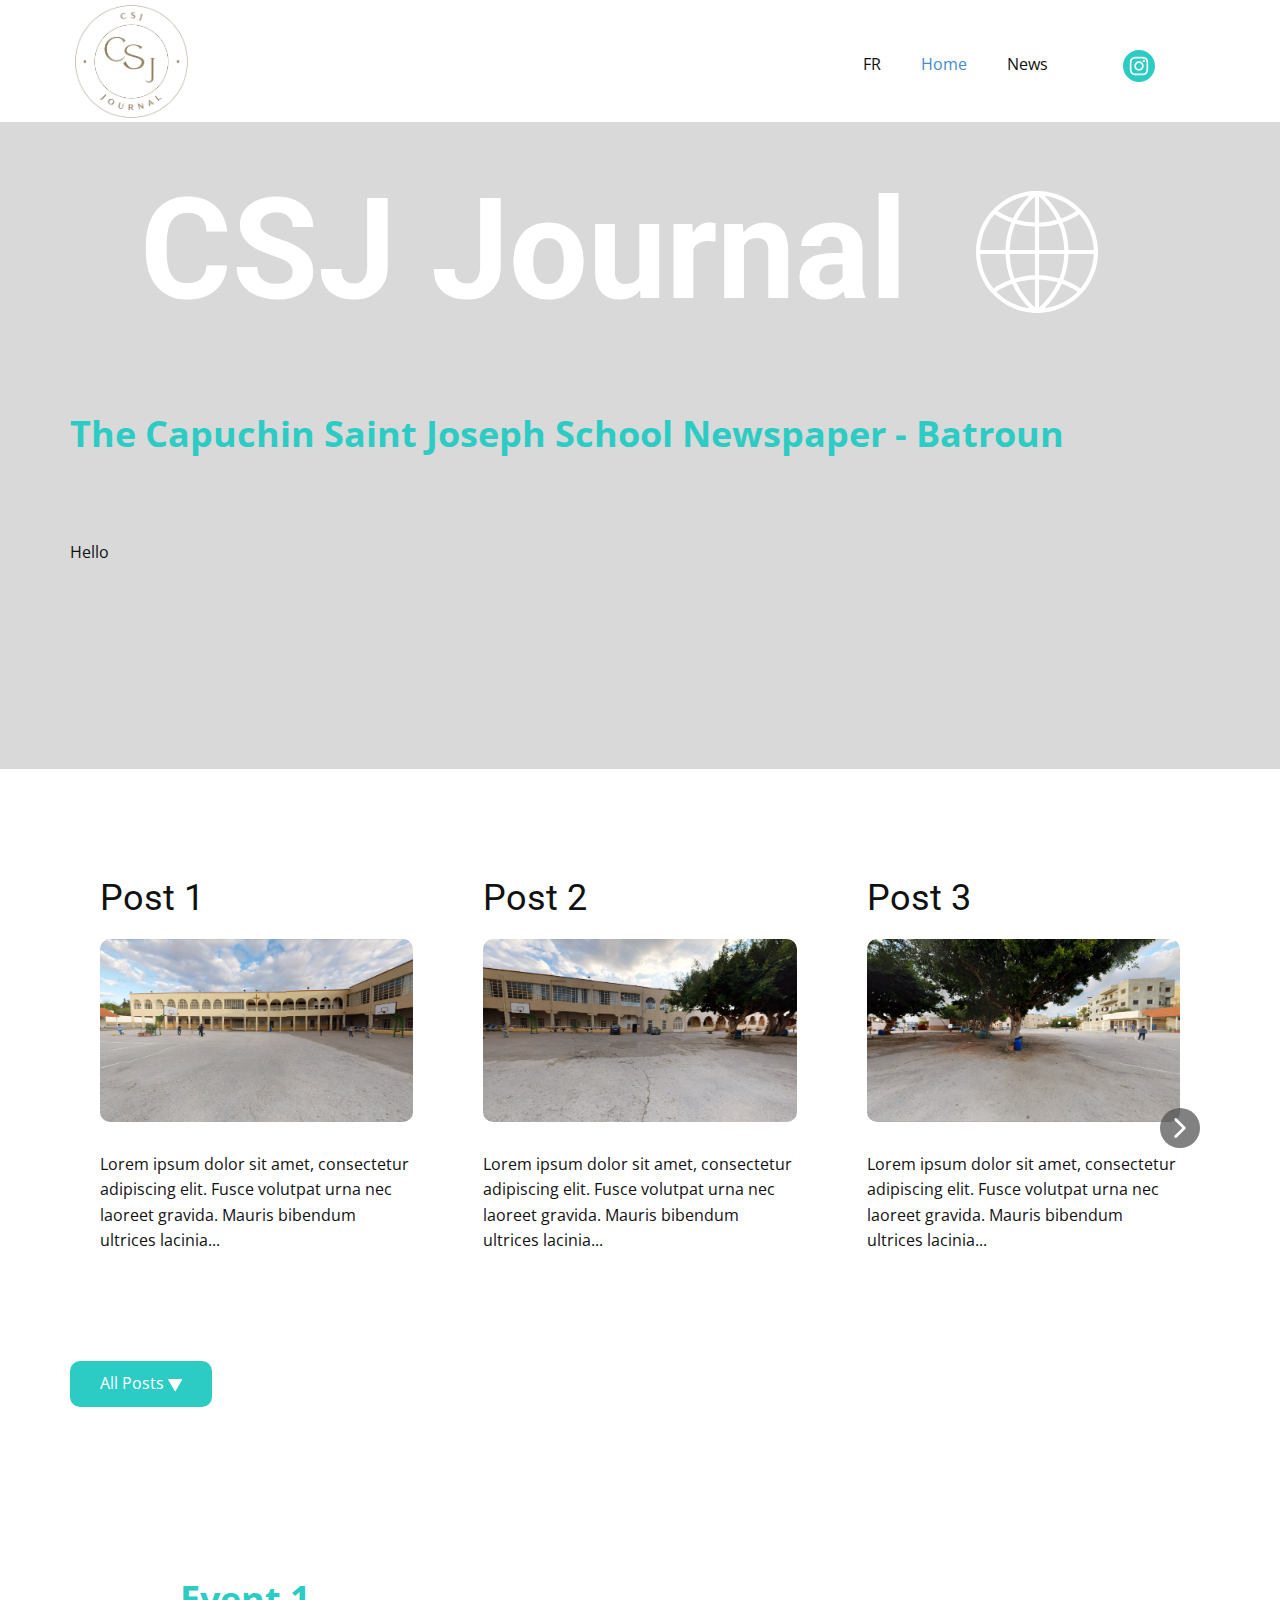
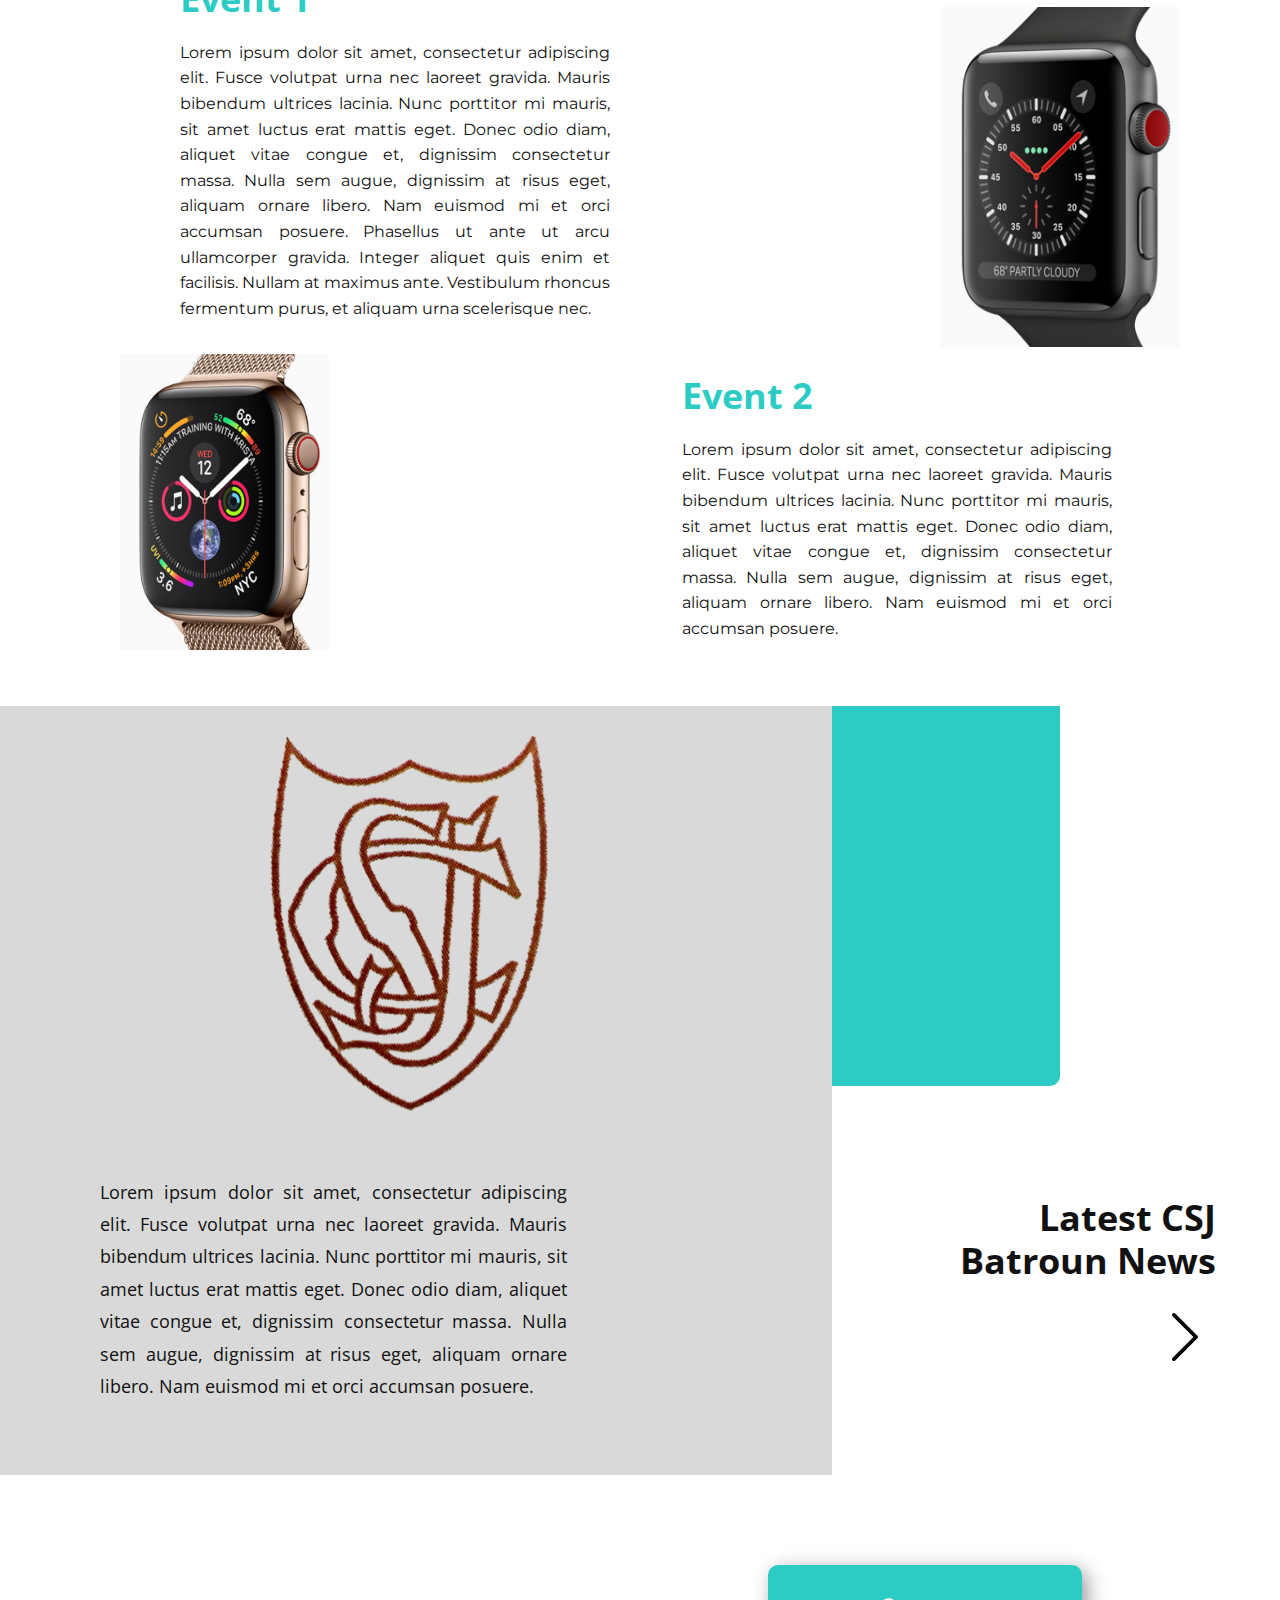
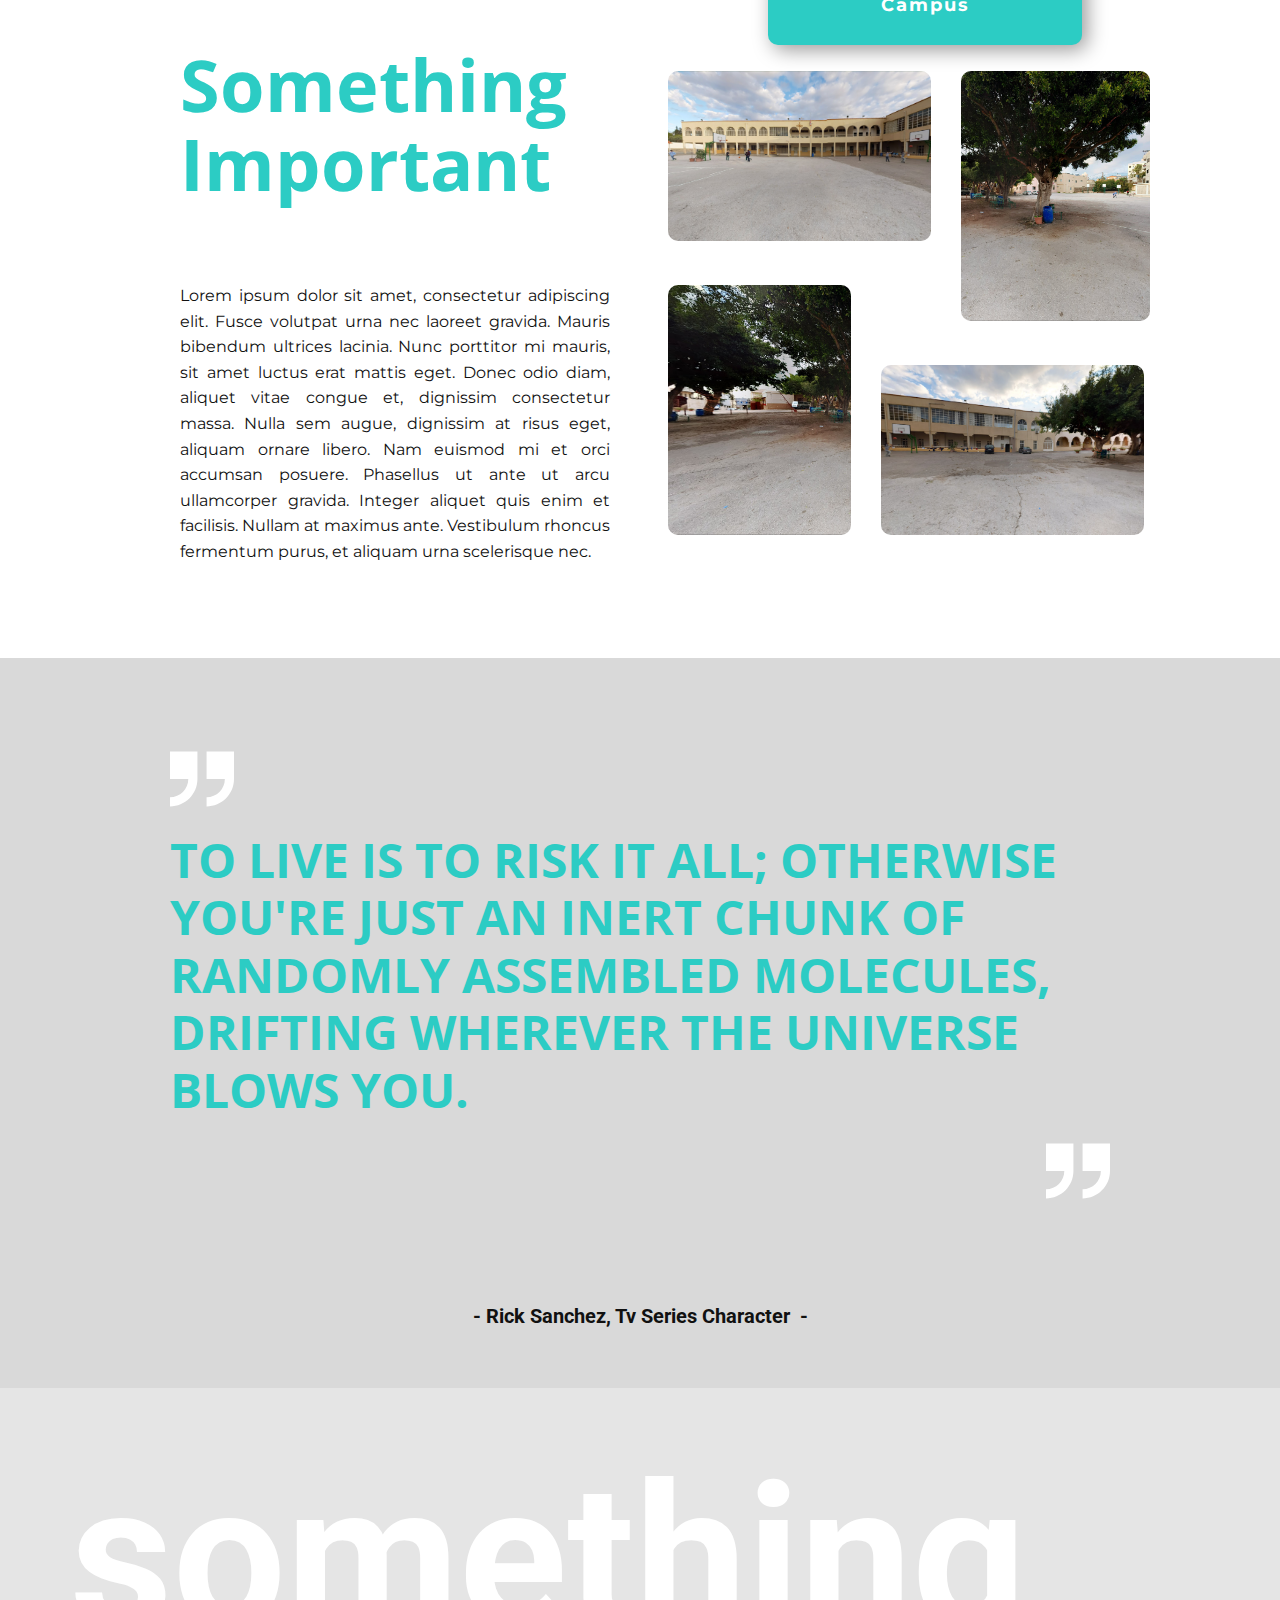
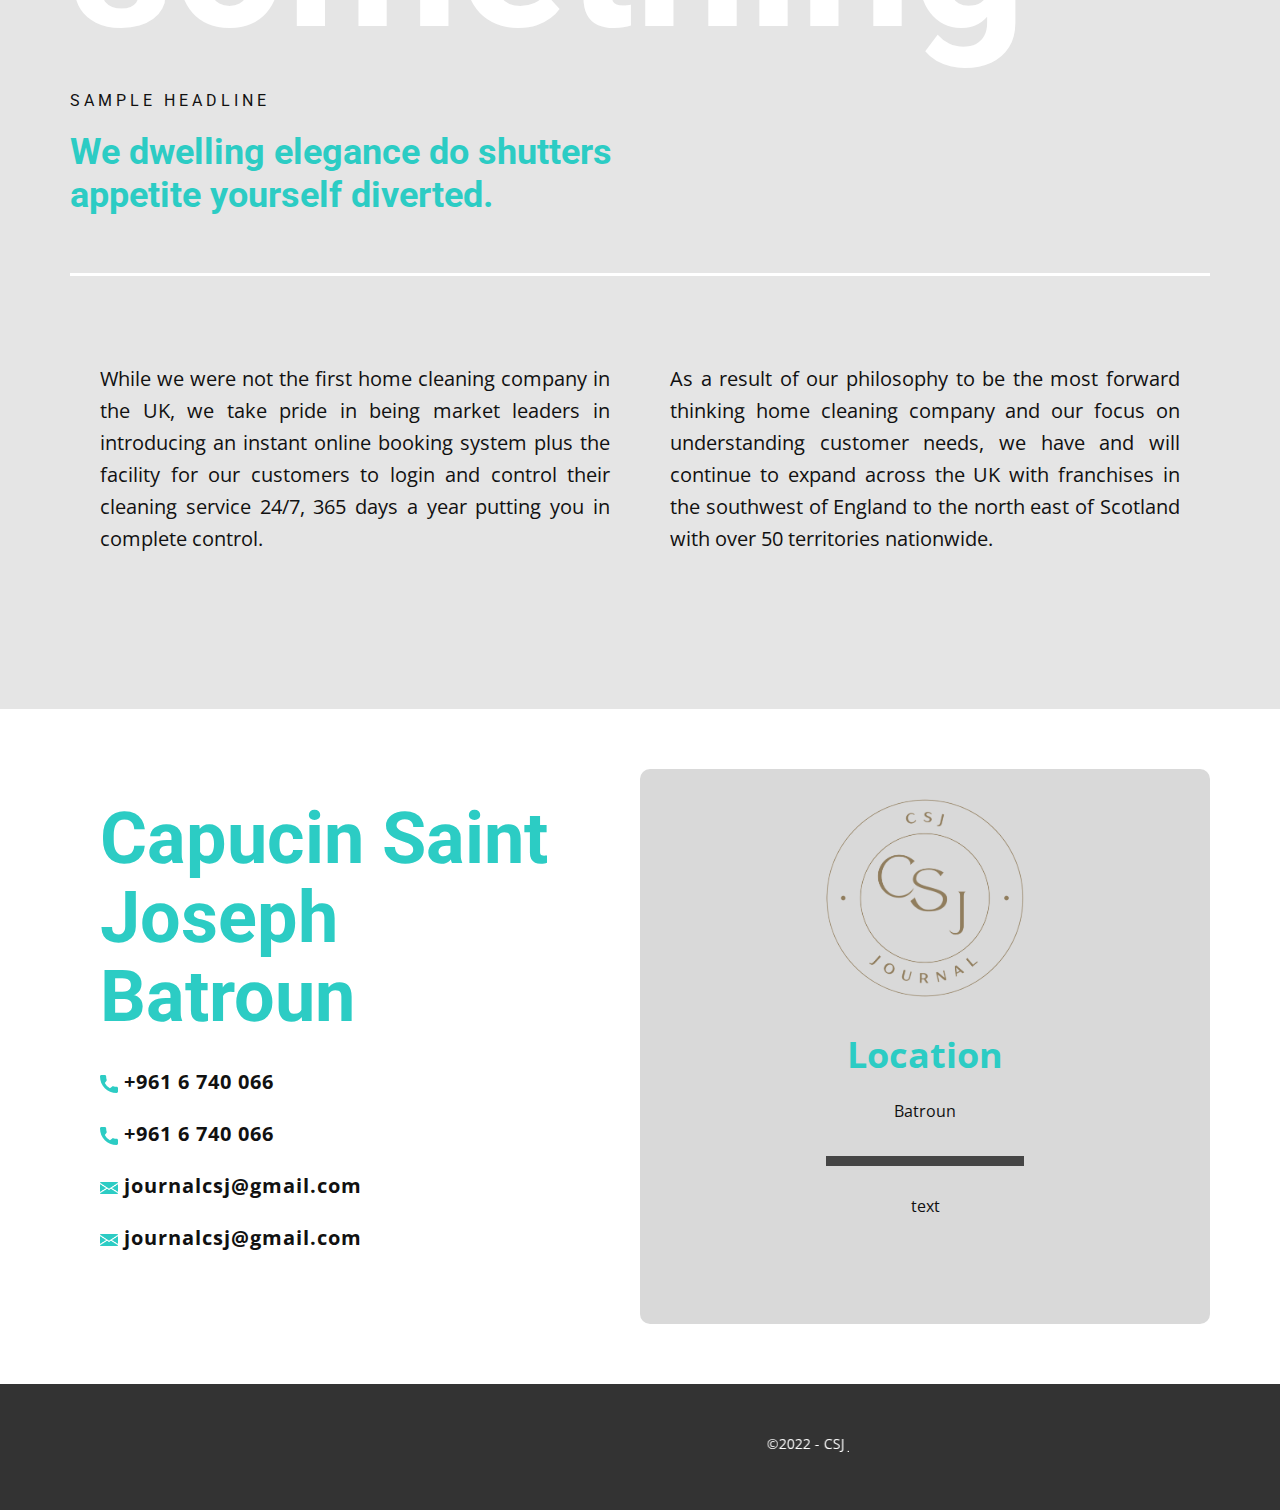
==== commit 71eac83a: "Update index.html" ====
--- a/index.html
+++ b/index.html
@@ -29,7 +29,7 @@
 		"name": "",
 		"logo": "/images/logocolored1.png",
 		"sameAs": [
-				"https://www.instagram.com/csjforum/"
+				"https://www.instagram.com/csj_journal/"
 		]
 }</script>
     <meta name="theme-color" content="#478ac9">
@@ -49,7 +49,7 @@
             </a>
           </div>
           <div class="u-custom-menu u-nav-container">
-            <ul class="u-nav u-unstyled u-nav-1"><li class="u-nav-item"><a class="u-button-style u-nav-link u-text-active-palette-1-base u-text-hover-palette-2-base" href="index2.html" style="padding: 10px 20px;">FR</a>
+            <ul class="u-nav u-unstyled u-nav-1"><li class="u-nav-item"><a class="u-button-style u-nav-link u-text-active-palette-1-base u-text-hover-palette-2-base" href="home2.html" style="padding: 10px 20px;">FR</a>
             </li><li class="u-nav-item"><a class="u-button-style u-nav-link u-text-active-palette-1-base u-text-hover-palette-2-base" href="home.html" style="padding: 10px 20px;">Home</a>
 </li><li class="u-nav-item"><a class="u-button-style u-nav-link u-text-active-palette-1-base u-text-hover-palette-2-base" href="/blog/blog.html" style="padding: 10px 20px;">News</a>
 </li></ul>
@@ -58,7 +58,7 @@
             <div class="u-black u-container-style u-inner-container-layout u-opacity u-opacity-95 u-sidenav">
               <div class="u-inner-container-layout u-sidenav-overflow">
                 <div class="u-menu-close"></div>
-                <ul class="u-align-center u-nav u-popupmenu-items u-unstyled u-nav-2"><li class="u-nav-item"><a class="u-button-style u-nav-link u-text-active-palette-1-base u-text-hover-palette-2-base" href="index2.html" style="padding: 10px 20px;">FR</a>
+                <ul class="u-align-center u-nav u-popupmenu-items u-unstyled u-nav-2"><li class="u-nav-item"><a class="u-button-style u-nav-link u-text-active-palette-1-base u-text-hover-palette-2-base" href="home2.html" style="padding: 10px 20px;">FR</a>
                 </li><li class="u-nav-item"><a class="u-button-style u-nav-link" href="home.html">Home</a>
 </li><li class="u-nav-item"><a class="u-button-style u-nav-link" href="/blog/blog.html">News</a>
 </li></ul>
@@ -68,13 +68,13 @@
           </div>
         </nav>
         <div class="u-enable-responsive u-social-icons u-spacing-30 u-social-icons-1">
-          <a class="u-social-url" title="instagram" target="_blank" href="https://www.instagram.com/csjforum/"><span class="u-icon u-icon-circle u-social-icon u-social-instagram u-text-palette-4-dark-1"><svg class="u-svg-link" preserveAspectRatio="xMidYMin slice" viewBox="0 0 512 512"><use xmlns:xlink="http://www.w3.org/1999/xlink" xlink:href="#svg-3566"></use></svg><svg class="u-svg-content" viewBox="0 0 512 512" id="svg-3566"><path d="m305 256c0 27.0625-21.9375 49-49 49s-49-21.9375-49-49 21.9375-49 49-49 49 21.9375 49 49zm0 0"></path><path d="m370.59375 169.304688c-2.355469-6.382813-6.113281-12.160157-10.996094-16.902344-4.742187-4.882813-10.515625-8.640625-16.902344-10.996094-5.179687-2.011719-12.960937-4.40625-27.292968-5.058594-15.503906-.707031-20.152344-.859375-59.402344-.859375-39.253906 0-43.902344.148438-59.402344.855469-14.332031.65625-22.117187 3.050781-27.292968 5.0625-6.386719 2.355469-12.164063 6.113281-16.902344 10.996094-4.882813 4.742187-8.640625 10.515625-11 16.902344-2.011719 5.179687-4.40625 12.964843-5.058594 27.296874-.707031 15.5-.859375 20.148438-.859375 59.402344 0 39.25.152344 43.898438.859375 59.402344.652344 14.332031 3.046875 22.113281 5.058594 27.292969 2.359375 6.386719 6.113281 12.160156 10.996094 16.902343 4.742187 4.882813 10.515624 8.640626 16.902343 10.996094 5.179688 2.015625 12.964844 4.410156 27.296875 5.0625 15.5.707032 20.144532.855469 59.398438.855469 39.257812 0 43.90625-.148437 59.402344-.855469 14.332031-.652344 22.117187-3.046875 27.296874-5.0625 12.820313-4.945312 22.953126-15.078125 27.898438-27.898437 2.011719-5.179688 4.40625-12.960938 5.0625-27.292969.707031-15.503906.855469-20.152344.855469-59.402344 0-39.253906-.148438-43.902344-.855469-59.402344-.652344-14.332031-3.046875-22.117187-5.0625-27.296874zm-114.59375 162.179687c-41.691406 0-75.488281-33.792969-75.488281-75.484375s33.796875-75.484375 75.488281-75.484375c41.6875 0 75.484375 33.792969 75.484375 75.484375s-33.796875 75.484375-75.484375 75.484375zm78.46875-136.3125c-9.742188 0-17.640625-7.898437-17.640625-17.640625s7.898437-17.640625 17.640625-17.640625 17.640625 7.898437 17.640625 17.640625c-.003906 9.742188-7.898437 17.640625-17.640625 17.640625zm0 0"></path><path d="m256 0c-141.363281 0-256 114.636719-256 256s114.636719 256 256 256 256-114.636719 256-256-114.636719-256-256-256zm146.113281 316.605469c-.710937 15.648437-3.199219 26.332031-6.832031 35.683593-7.636719 19.746094-23.246094 35.355469-42.992188 42.992188-9.347656 3.632812-20.035156 6.117188-35.679687 6.832031-15.675781.714844-20.683594.886719-60.605469.886719-39.925781 0-44.929687-.171875-60.609375-.886719-15.644531-.714843-26.332031-3.199219-35.679687-6.832031-9.8125-3.691406-18.695313-9.476562-26.039063-16.957031-7.476562-7.339844-13.261719-16.226563-16.953125-26.035157-3.632812-9.347656-6.121094-20.035156-6.832031-35.679687-.722656-15.679687-.890625-20.6875-.890625-60.609375s.167969-44.929688.886719-60.605469c.710937-15.648437 3.195312-26.332031 6.828125-35.683593 3.691406-9.808594 9.480468-18.695313 16.960937-26.035157 7.339844-7.480469 16.226563-13.265625 26.035157-16.957031 9.351562-3.632812 20.035156-6.117188 35.683593-6.832031 15.675781-.714844 20.683594-.886719 60.605469-.886719s44.929688.171875 60.605469.890625c15.648437.710937 26.332031 3.195313 35.683593 6.824219 9.808594 3.691406 18.695313 9.480468 26.039063 16.960937 7.476563 7.34375 13.265625 16.226563 16.953125 26.035157 3.636719 9.351562 6.121094 20.035156 6.835938 35.683593.714843 15.675781.882812 20.683594.882812 60.605469s-.167969 44.929688-.886719 60.605469zm0 0"></path></svg></span>
+          <a class="u-social-url" title="instagram" target="_blank" href="https://www.instagram.com/csj_journal/"><span class="u-icon u-icon-circle u-social-icon u-social-instagram u-text-palette-4-dark-1"><svg class="u-svg-link" preserveAspectRatio="xMidYMin slice" viewBox="0 0 512 512"><use xmlns:xlink="http://www.w3.org/1999/xlink" xlink:href="#svg-3566"></use></svg><svg class="u-svg-content" viewBox="0 0 512 512" id="svg-3566"><path d="m305 256c0 27.0625-21.9375 49-49 49s-49-21.9375-49-49 21.9375-49 49-49 49 21.9375 49 49zm0 0"></path><path d="m370.59375 169.304688c-2.355469-6.382813-6.113281-12.160157-10.996094-16.902344-4.742187-4.882813-10.515625-8.640625-16.902344-10.996094-5.179687-2.011719-12.960937-4.40625-27.292968-5.058594-15.503906-.707031-20.152344-.859375-59.402344-.859375-39.253906 0-43.902344.148438-59.402344.855469-14.332031.65625-22.117187 3.050781-27.292968 5.0625-6.386719 2.355469-12.164063 6.113281-16.902344 10.996094-4.882813 4.742187-8.640625 10.515625-11 16.902344-2.011719 5.179687-4.40625 12.964843-5.058594 27.296874-.707031 15.5-.859375 20.148438-.859375 59.402344 0 39.25.152344 43.898438.859375 59.402344.652344 14.332031 3.046875 22.113281 5.058594 27.292969 2.359375 6.386719 6.113281 12.160156 10.996094 16.902343 4.742187 4.882813 10.515624 8.640626 16.902343 10.996094 5.179688 2.015625 12.964844 4.410156 27.296875 5.0625 15.5.707032 20.144532.855469 59.398438.855469 39.257812 0 43.90625-.148437 59.402344-.855469 14.332031-.652344 22.117187-3.046875 27.296874-5.0625 12.820313-4.945312 22.953126-15.078125 27.898438-27.898437 2.011719-5.179688 4.40625-12.960938 5.0625-27.292969.707031-15.503906.855469-20.152344.855469-59.402344 0-39.253906-.148438-43.902344-.855469-59.402344-.652344-14.332031-3.046875-22.117187-5.0625-27.296874zm-114.59375 162.179687c-41.691406 0-75.488281-33.792969-75.488281-75.484375s33.796875-75.484375 75.488281-75.484375c41.6875 0 75.484375 33.792969 75.484375 75.484375s-33.796875 75.484375-75.484375 75.484375zm78.46875-136.3125c-9.742188 0-17.640625-7.898437-17.640625-17.640625s7.898437-17.640625 17.640625-17.640625 17.640625 7.898437 17.640625 17.640625c-.003906 9.742188-7.898437 17.640625-17.640625 17.640625zm0 0"></path><path d="m256 0c-141.363281 0-256 114.636719-256 256s114.636719 256 256 256 256-114.636719 256-256-114.636719-256-256-256zm146.113281 316.605469c-.710937 15.648437-3.199219 26.332031-6.832031 35.683593-7.636719 19.746094-23.246094 35.355469-42.992188 42.992188-9.347656 3.632812-20.035156 6.117188-35.679687 6.832031-15.675781.714844-20.683594.886719-60.605469.886719-39.925781 0-44.929687-.171875-60.609375-.886719-15.644531-.714843-26.332031-3.199219-35.679687-6.832031-9.8125-3.691406-18.695313-9.476562-26.039063-16.957031-7.476562-7.339844-13.261719-16.226563-16.953125-26.035157-3.632812-9.347656-6.121094-20.035156-6.832031-35.679687-.722656-15.679687-.890625-20.6875-.890625-60.609375s.167969-44.929688.886719-60.605469c.710937-15.648437 3.195312-26.332031 6.828125-35.683593 3.691406-9.808594 9.480468-18.695313 16.960937-26.035157 7.339844-7.480469 16.226563-13.265625 26.035157-16.957031 9.351562-3.632812 20.035156-6.117188 35.683593-6.832031 15.675781-.714844 20.683594-.886719 60.605469-.886719s44.929688.171875 60.605469.890625c15.648437.710937 26.332031 3.195313 35.683593 6.824219 9.808594 3.691406 18.695313 9.480468 26.039063 16.960937 7.476563 7.34375 13.265625 16.226563 16.953125 26.035157 3.636719 9.351562 6.121094 20.035156 6.835938 35.683593.714843 15.675781.882812 20.683594.882812 60.605469s-.167969 44.929688-.886719 60.605469zm0 0"></path></svg></span>
           </a>
         </div>
       </div></header>
     <section class="u-clearfix u-grey-15 u-section-1" id="carousel_d22d">
       <div class="u-clearfix u-sheet u-valign-middle-md u-sheet-1">
-        <br><h6 class="u-text u-text-body-alt-color u-text-1">CSJ Forum</h6><span class="u-icon u-text-white u-icon-1"><svg class="u-svg-link" preserveAspectRatio="xMidYMin slice" viewBox="0 0 58 58" ><use xmlns:xlink="http://www.w3.org/1999/xlink" xlink:href="#svg-b056"></use></svg><svg class="u-svg-content" viewBox="0 0 58 58" x="0px" y="0px" id="svg-b056" style="enable-background:new 0 0 58 58;"><path d="M50.688,48.222C55.232,43.101,58,36.369,58,29c0-7.667-2.996-14.643-7.872-19.834c0,0,0-0.001,0-0.001
+        <br><h6 class="u-text u-text-body-alt-color u-text-1">CSJ Journal</h6><span class="u-icon u-text-white u-icon-1"><svg class="u-svg-link" preserveAspectRatio="xMidYMin slice" viewBox="0 0 58 58" ><use xmlns:xlink="http://www.w3.org/1999/xlink" xlink:href="#svg-b056"></use></svg><svg class="u-svg-content" viewBox="0 0 58 58" x="0px" y="0px" id="svg-b056" style="enable-background:new 0 0 58 58;"><path d="M50.688,48.222C55.232,43.101,58,36.369,58,29c0-7.667-2.996-14.643-7.872-19.834c0,0,0-0.001,0-0.001
 	c-0.004-0.006-0.01-0.008-0.013-0.013c-5.079-5.399-12.195-8.855-20.11-9.126l-0.001-0.001L29.439,0.01C29.293,0.005,29.147,0,29,0
 	s-0.293,0.005-0.439,0.01l-0.563,0.015l-0.001,0.001c-7.915,0.271-15.031,3.727-20.11,9.126c-0.004,0.005-0.01,0.007-0.013,0.013
 	c0,0,0,0.001-0.001,0.002C2.996,14.357,0,21.333,0,29c0,7.369,2.768,14.101,7.312,19.222c0.006,0.009,0.006,0.019,0.013,0.028
@@ -113,7 +113,7 @@
                   <a class="u-post-header-link" href="blog/post-1.html"><!--blog_post_header_content-->Post 1<!--/blog_post_header_content--></a>
                 </h2><!--/blog_post_header-->
                 <a class="u-post-header-link" href="blog/post-1.html"><!--blog_post_image-->
-                  <img src="/images/download.png" alt="" class="u-blog-control u-expanded-width u-image u-image-round u-radius-10 u-image-1" data-image-width="128" data-image-height="128"><!--/blog_post_image-->
+                  <img style="border-radius:8px;" src="/images/download.png" alt="" class="u-blog-control u-expanded-width u-image u-image-round u-radius-10 u-image-1" data-image-width="128" data-image-height="128"><!--/blog_post_image-->
                 </a><!--blog_post_content-->
                 <div class="u-blog-control u-post-content u-text u-text-2"><!--blog_post_content_content-->Lorem ipsum dolor sit amet, consectetur adipiscing elit. Fusce volutpat urna nec laoreet gravida. Mauris bibendum ultrices lacinia...<!--/blog_post_content_content--></div><!--/blog_post_content-->
               </div>
@@ -124,7 +124,7 @@
                   <a class="u-post-header-link" href="blog/post-2.html"><!--blog_post_header_content-->Post 2<!--/blog_post_header_content--></a>
                 </h2><!--/blog_post_header-->
                 <a class="u-post-header-link" href="blog/post-2.html"><!--blog_post_image-->
-                  <img src="/images/1618846166_6f6838dd65ed683632f0d0194c4ecbf4.png" alt="" class="u-blog-control u-expanded-width-lg u-expanded-width-md u-expanded-width-xl u-image u-image-round u-radius-10 u-image-2" data-image-width="128" data-image-height="128"><!--/blog_post_image-->
+                  <img style="border-radius:8px;" src="/images/1618846166_6f6838dd65ed683632f0d0194c4ecbf4.png" alt="" class="u-blog-control u-expanded-width-lg u-expanded-width-md u-expanded-width-xl u-image u-image-round u-radius-10 u-image-2" data-image-width="128" data-image-height="128"><!--/blog_post_image-->
                 </a><!--blog_post_content-->
                 <div class="u-blog-control u-post-content u-text u-text-4"><!--blog_post_content_content-->Lorem ipsum dolor sit amet, consectetur adipiscing elit. Fusce volutpat urna nec laoreet gravida. Mauris bibendum ultrices lacinia...<!--/blog_post_content_content--></div><!--/blog_post_content-->
               </div>
@@ -135,7 +135,7 @@
                   <a class="u-post-header-link" href="blog/post-3.html"><!--blog_post_header_content-->Post 3<!--/blog_post_header_content--></a>
                 </h2><!--/blog_post_header-->
                 <a class="u-post-header-link" href="blog/post-3.html"><!--blog_post_image-->
-                  <img src="/images/download2.png" alt="" class="u-blog-control u-expanded-width-lg u-expanded-width-md u-expanded-width-xl u-image u-image-round u-radius-10 u-image-3" data-image-width="128" data-image-height="128"><!--/blog_post_image-->
+                  <img style="border-radius:8px;" src="/images/download2.png" alt="" class="u-blog-control u-expanded-width-lg u-expanded-width-md u-expanded-width-xl u-image u-image-round u-radius-10 u-image-3" data-image-width="128" data-image-height="128"><!--/blog_post_image-->
                 </a><!--blog_post_content-->
                 <div class="u-blog-control u-post-content u-text u-text-6"><!--blog_post_content_content-->Lorem ipsum dolor sit amet, consectetur adipiscing elit. Fusce volutpat urna nec laoreet gravida. Mauris bibendum ultrices lacinia...<!--/blog_post_content_content--></div><!--/blog_post_content-->
               </div>
@@ -146,7 +146,7 @@
                   <a class="u-post-header-link" href="blog/post-4.html"><!--blog_post_header_content-->Post 4<!--/blog_post_header_content--></a>
                 </h2><!--/blog_post_header-->
                 <a class="u-post-header-link" href="blog/post-4.html"><!--blog_post_image-->
-                  <img src="/images/pic5.jpg" alt="" class="u-blog-control u-expanded-width-lg u-expanded-width-md u-expanded-width-xl u-image u-image-round u-radius-10 u-image-4" data-image-width="128" data-image-height="128"><!--/blog_post_image-->
+                  <img style="border-radius:8px;" src="/images/pic5.jpg" alt="" class="u-blog-control u-expanded-width-lg u-expanded-width-md u-expanded-width-xl u-image u-image-round u-radius-10 u-image-4" data-image-width="128" data-image-height="128"><!--/blog_post_image-->
                 </a><!--blog_post_content-->
                 <div class="u-blog-control u-post-content u-text u-text-8"><!--blog_post_content_content-->Lorem ipsum dolor sit amet, consectetur adipiscing elit. Fusce volutpat urna nec laoreet gravida. Mauris bibendum ultrices lacinia...<!--/blog_post_content_content--></div><!--/blog_post_content-->
               </div>
@@ -192,7 +192,7 @@
                   <a class="u-post-header-link" href="blog/post-1.html">Post 1</a>
                 </h2>
                 <a class="u-post-header-link" href="blog/post-1.html">
-                  <img src="/images/download-10.png" alt="" class="u-blog-control u-expanded-width u-image u-image-default u-image-1">
+                  <img style="border-radius:8px;" src="/images/download-10.png" alt="" class="u-blog-control u-expanded-width u-image u-image-default u-image-1">
                 </a>
                 <div class="u-blog-control u-post-content u-text">Lorem ipsum dolor sit amet, consectetur adipiscing elit. Fusce volutpat urna nec laoreet gravida. Mauris bibendum ultrices lacinia...</div>
               </div>
@@ -203,7 +203,7 @@
                   <a class="u-post-header-link" href="blog/post-2.html">Post 2</a>
                 </h2>
                 <a class="u-post-header-link" href="blog/post-2.html">
-                  <img src="/images/1618846166_6f6838dd65ed683632f0d0194c4ecbf4-11.png" alt="" class="u-blog-control u-expanded-width u-image u-image-default u-image-2"><!--/blog_post_image-->
+                  <img style="border-radius:8px;" src="/images/1618846166_6f6838dd65ed683632f0d0194c4ecbf4-11.png" alt="" class="u-blog-control u-expanded-width u-image u-image-default u-image-2"><!--/blog_post_image-->
                 </a>
                 <div class="u-blog-control u-post-content u-text">Lorem ipsum dolor sit amet, consectetur adipiscing elit. Fusce volutpat urna nec laoreet gravida. Mauris bibendum ultrices lacinia...<!--/blog_post_content_content--></div><!--/blog_post_content-->
               </div>
@@ -214,7 +214,7 @@
                   <a class="u-post-header-link" href="blog/post-3.html">Post 3</a>
                 </h2>
                 <a class="u-post-header-link" href="blog/post-3.html">
-                  <img src="/images/download2-12.png" alt="" class="u-blog-control u-expanded-width u-image u-image-default u-image-3"><!--/blog_post_image-->
+                  <img style="border-radius:8px;" src="/images/download2-12.png" alt="" class="u-blog-control u-expanded-width u-image u-image-default u-image-3"><!--/blog_post_image-->
                 </a><!--blog_post_content-->
                 <div class="u-blog-control u-post-content u-text"><!--blog_post_content_content-->Lorem ipsum dolor sit amet, consectetur adipiscing elit. Fusce volutpat urna nec laoreet gravida. Mauris bibendum ultrices lacinia...<!--/blog_post_content_content--></div><!--/blog_post_content-->
               </div>
@@ -225,7 +225,7 @@
                   <a class="u-post-header-link" href="blog/post-4.html">Post 4</a>
                 </h2><!--/blog_post_header-->
                 <a class="u-post-header-link" href="blog/post-4.html"><!--blog_post_image-->
-                  <img src="/images/pic5.jpg" alt="" class="u-blog-control u-expanded-width u-image u-image-default u-image-4"><!--/blog_post_image-->
+                  <img style="border-radius:8px;" src="/images/pic5.jpg" alt="" class="u-blog-control u-expanded-width u-image u-image-default u-image-4"><!--/blog_post_image-->
                 </a><!--blog_post_content-->
                 <div class="u-blog-control u-post-content u-text"><!--blog_post_content_content-->Lorem ipsum dolor sit amet, consectetur adipiscing elit. Fusce volutpat urna nec laoreet gravida. Mauris bibendum ultrices lacinia...<!--/blog_post_content_content--></div><!--/blog_post_content-->
               </div>
@@ -334,10 +334,10 @@
       <div class="u-clearfix u-sheet u-valign-middle-sm u-sheet-1">
         <div class="u-container-style u-expanded-width-sm u-expanded-width-xs u-group u-shape-rectangle u-group-1">
           <div class="u-container-layout u-valign-bottom-lg u-valign-bottom-md u-valign-bottom-xl u-valign-top-sm u-valign-top-xs u-container-layout-1"><span class="u-icon u-icon-circle u-text-white u-icon-1"><svg class="u-svg-link" preserveAspectRatio="xMidYMin slice" viewBox="0 0 409.294 409.294" ><use xmlns:xlink="http://www.w3.org/1999/xlink" xlink:href="#svg-5c4d"></use></svg><svg class="u-svg-content" viewBox="0 0 409.294 409.294" id="svg-5c4d"><path d="m233.882 29.235v175.412h116.941c0 64.48-52.461 116.941-116.941 116.941v58.471c96.728 0 175.412-78.684 175.412-175.412v-175.412z"></path><path d="m0 204.647h116.941c0 64.48-52.461 116.941-116.941 116.941v58.471c96.728 0 175.412-78.684 175.412-175.412v-175.412h-175.412z"></path></svg></span>
-            <h4 class="u-custom-font u-text u-text-font u-text-palette-4-base u-text-1">Something Something Something Something IDK Something Something Something.</h4><span class="u-icon u-icon-circle u-text-white u-icon-2"><svg class="u-svg-link" preserveAspectRatio="xMidYMin slice" viewBox="0 0 409.294 409.294" ><use xmlns:xlink="http://www.w3.org/1999/xlink" xlink:href="#svg-0171"></use></svg><svg class="u-svg-content" viewBox="0 0 409.294 409.294" id="svg-0171"><path d="m233.882 29.235v175.412h116.941c0 64.48-52.461 116.941-116.941 116.941v58.471c96.728 0 175.412-78.684 175.412-175.412v-175.412z"></path><path d="m0 204.647h116.941c0 64.48-52.461 116.941-116.941 116.941v58.471c96.728 0 175.412-78.684 175.412-175.412v-175.412h-175.412z"></path></svg></span>
-          </div>
-        </div>
-        <h5 class="u-text u-text-2">- Someone, Position of That Person&nbsp; -</h5>
+            <h4 class="u-custom-font u-text u-text-font u-text-palette-4-base u-text-1">TO LIVE IS TO RISK IT ALL; OTHERWISE YOU'RE JUST AN INERT CHUNK OF RANDOMLY ASSEMBLED MOLECULES, DRIFTING WHEREVER THE UNIVERSE BLOWS YOU.</h4><span class="u-icon u-icon-circle u-text-white u-icon-2"><svg class="u-svg-link" preserveAspectRatio="xMidYMin slice" viewBox="0 0 409.294 409.294" ><use xmlns:xlink="http://www.w3.org/1999/xlink" xlink:href="#svg-0171"></use></svg><svg class="u-svg-content" viewBox="0 0 409.294 409.294" id="svg-0171"><path d="m233.882 29.235v175.412h116.941c0 64.48-52.461 116.941-116.941 116.941v58.471c96.728 0 175.412-78.684 175.412-175.412v-175.412z"></path><path d="m0 204.647h116.941c0 64.48-52.461 116.941-116.941 116.941v58.471c96.728 0 175.412-78.684 175.412-175.412v-175.412h-175.412z"></path></svg></span>
+          </div>
+        </div>
+        <h5 class="u-text u-text-2">- Rick Sanchez, Tv Series Character&nbsp; -</h5>
       </div>
     </section>
     <section class="u-clearfix u-grey-10 u-section-7" id="carousel_1b1c">
@@ -376,9 +376,9 @@
                   </a>
                   <a href="tel:+961 6 740 066" class="u-active-none u-btn u-button-style u-hover-none u-none u-text-hover-palette-4-base u-btn-2"><span class="u-icon u-text-palette-4-base"><svg class="u-svg-content" viewBox="0 0 405.333 405.333" x="0px" y="0px" style="width: 1em; height: 1em;"><path d="M373.333,266.88c-25.003,0-49.493-3.904-72.704-11.563c-11.328-3.904-24.192-0.896-31.637,6.699l-46.016,34.752    c-52.8-28.181-86.592-61.952-114.389-114.368l33.813-44.928c8.512-8.512,11.563-20.971,7.915-32.64    C142.592,81.472,138.667,56.96,138.667,32c0-17.643-14.357-32-32-32H32C14.357,0,0,14.357,0,32    c0,205.845,167.488,373.333,373.333,373.333c17.643,0,32-14.357,32-32V298.88C405.333,281.237,390.976,266.88,373.333,266.88z"></path></svg><img></span>&nbsp;​​+961 6 740 066
                   </a>
-                  <a href="mailto:forumcsj@gmail.com" class="u-btn u-button-style u-none u-text-hover-palette-4-base u-btn-3"><span class="u-file-icon u-icon"><img src="/images/22.png" alt=""></span>&nbsp;forumcsj@gmail.com
+                  <a href="mailto:journalcsj@gmail.com" class="u-btn u-button-style u-none u-text-hover-palette-4-base u-btn-3"><span class="u-file-icon u-icon"><img src="/images/22.png" alt=""></span>&nbsp;journalcsj@gmail.com
                   </a>
-                  <a href="mailto:forumcsj@gmail.com" class="u-active-none u-btn u-button-style u-hover-none u-none u-text-hover-palette-4-base u-btn-4"><span class="u-file-icon u-icon u-text-palette-4-base"><img src="/images/22.png" alt=""></span>&nbsp;forumcsj@gmail.com
+                  <a href="mailto:journalcsj@gmail.com" class="u-active-none u-btn u-button-style u-hover-none u-none u-text-hover-palette-4-base u-btn-4"><span class="u-file-icon u-icon u-text-palette-4-base"><img src="/images/22.png" alt=""></span>&nbsp;journalcsj@gmail.com
                   </a>
                 </div>
               </div>
@@ -399,7 +399,7 @@
     
     
     <footer class="u-align-center u-clearfix u-footer u-grey-80 u-footer" id="sec-6311"><div class="u-clearfix u-sheet u-sheet-1">
-        <p class="u-small-text u-text u-text-variant u-text-1">©2022 - CSJ Forum - CSJ&nbsp;</p>
+        <p class="u-small-text u-text u-text-variant u-text-1"><marquee>©2022 - CSJ Journal - CSJ&nbsp;</marquee></p>
       </div></footer>
   </body>
 </html>
